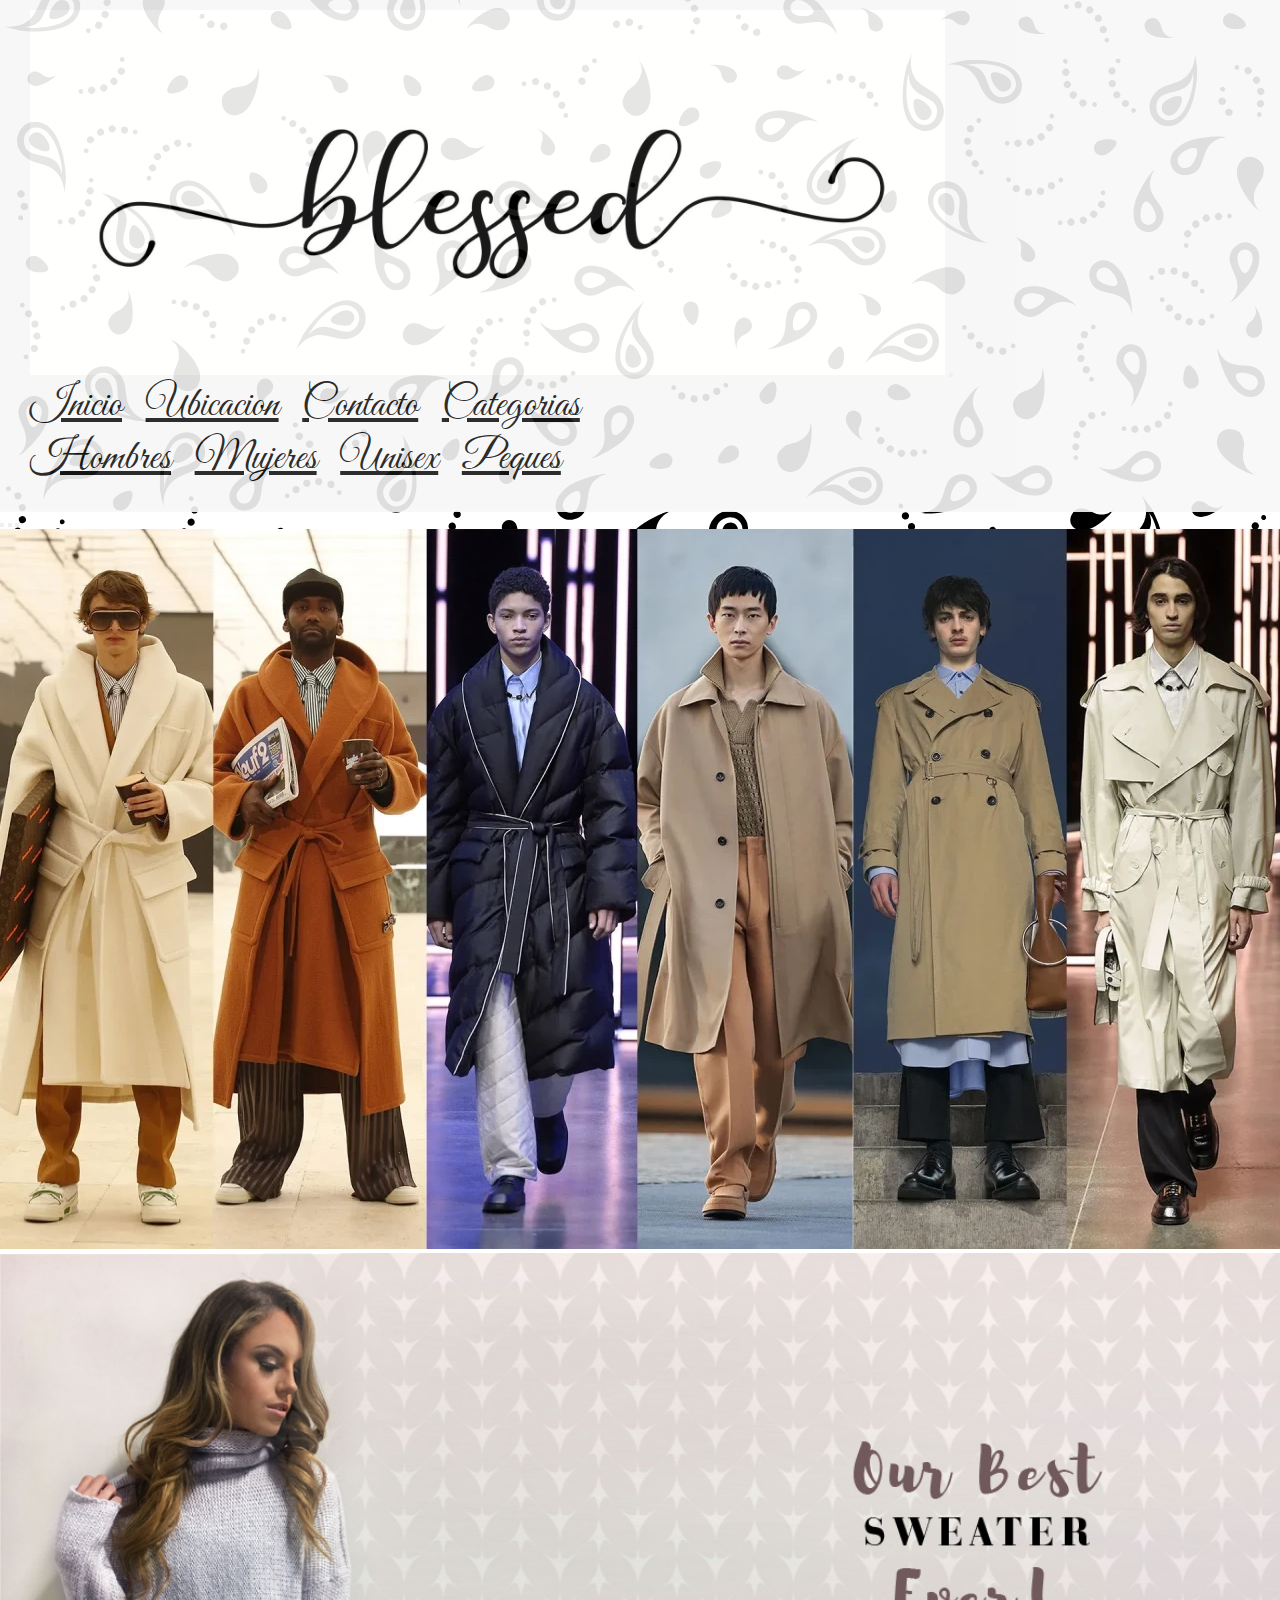
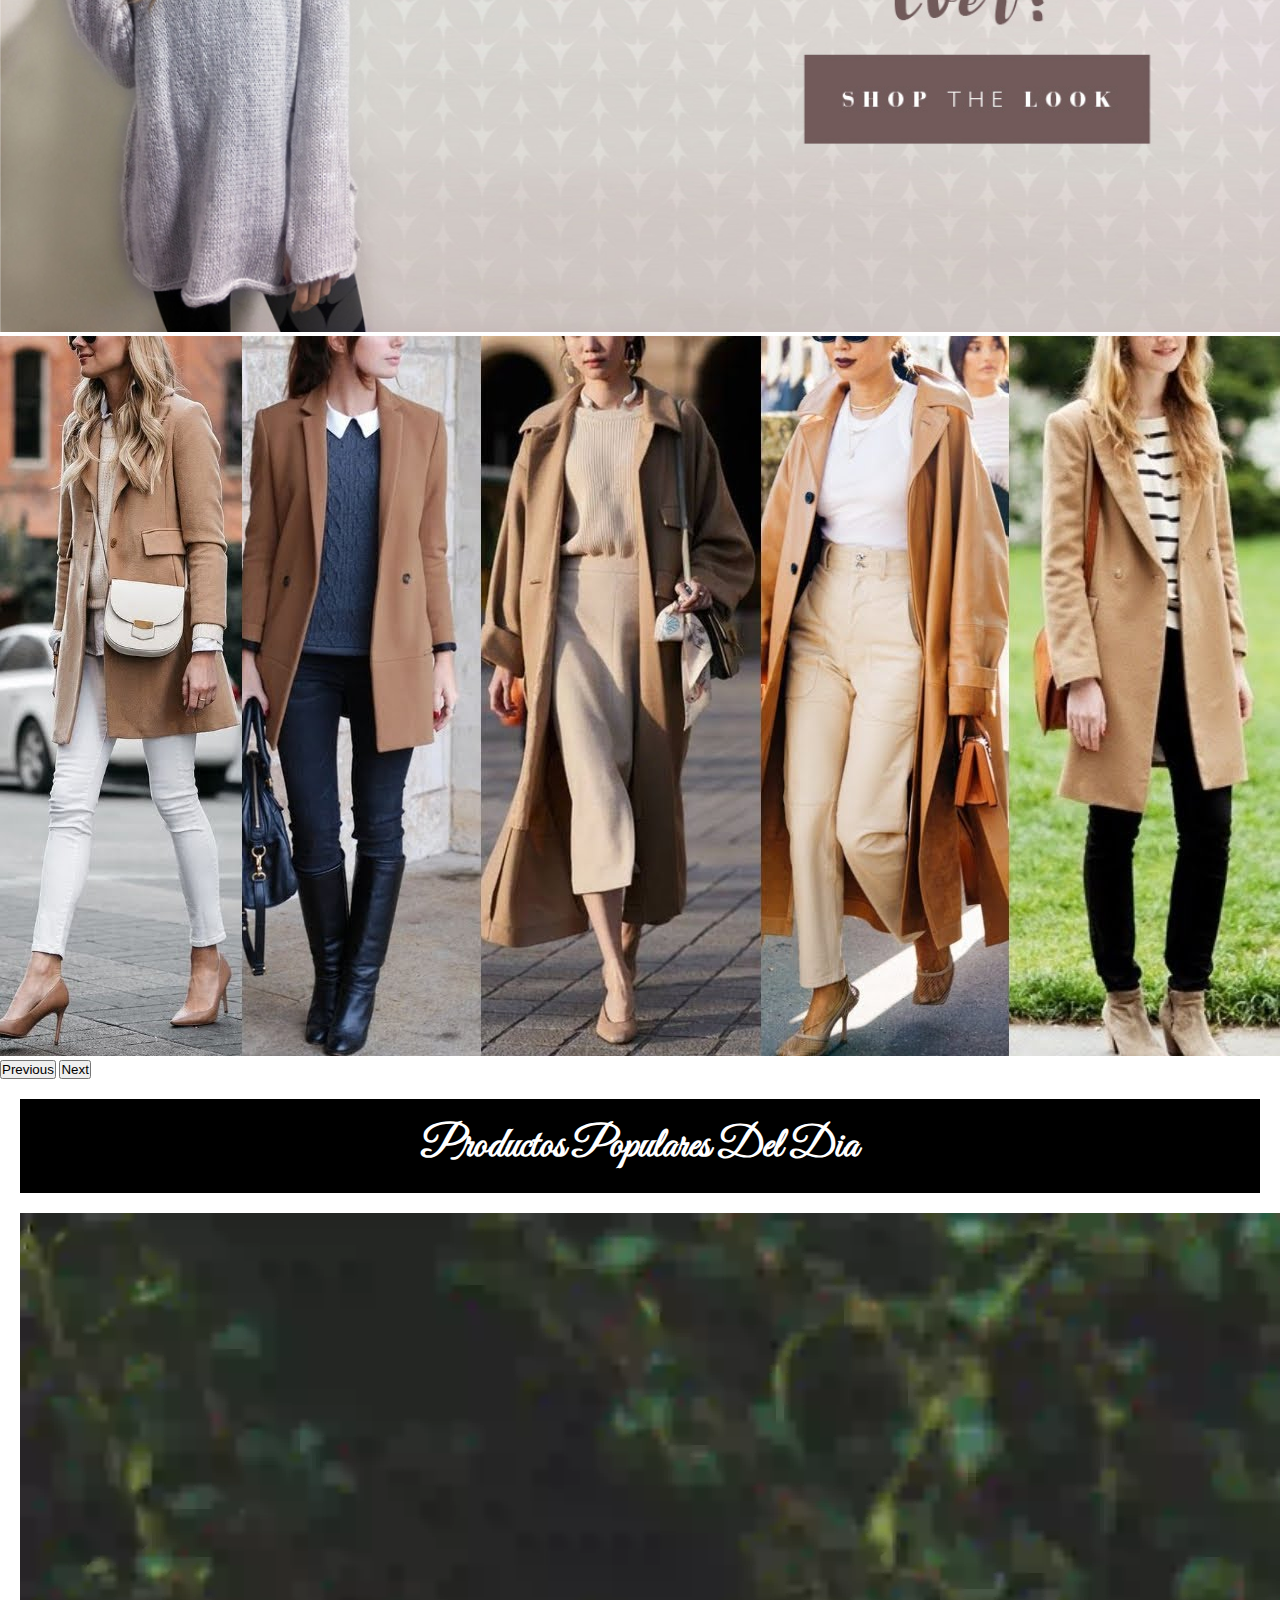
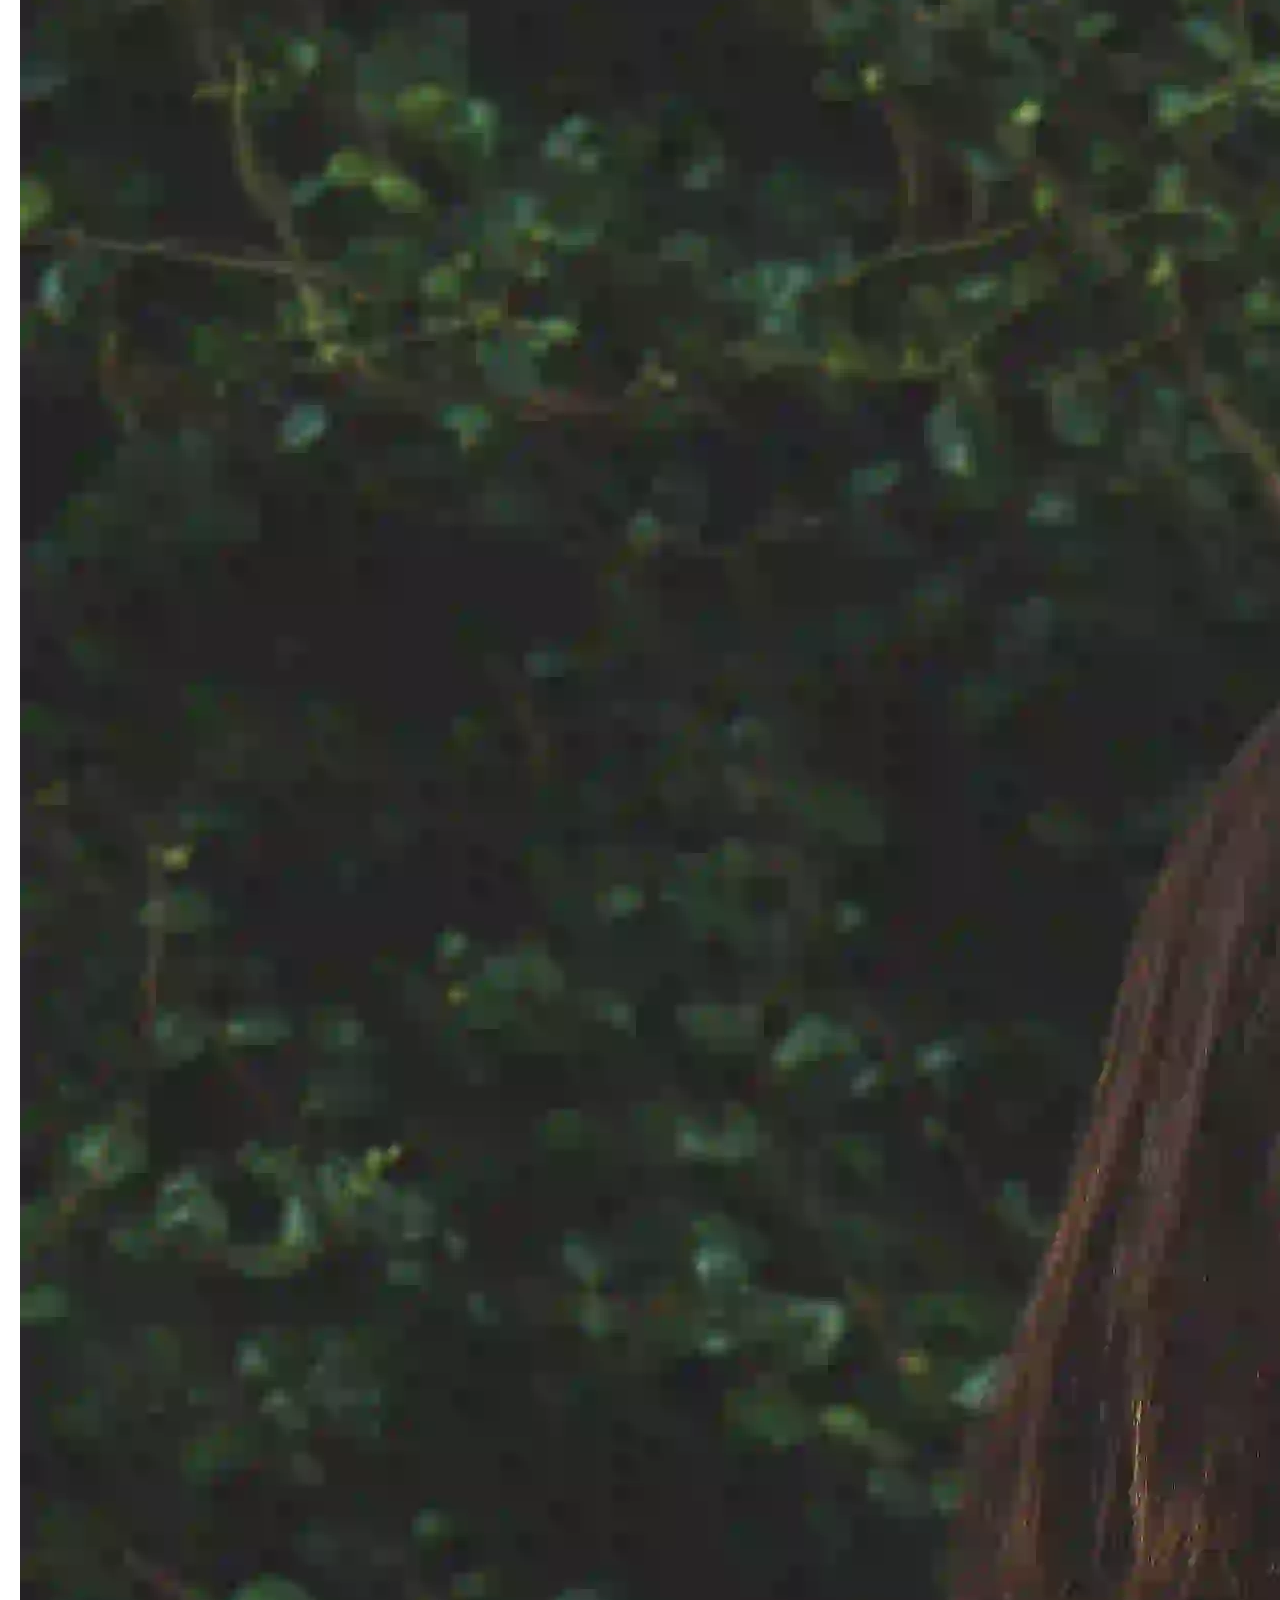
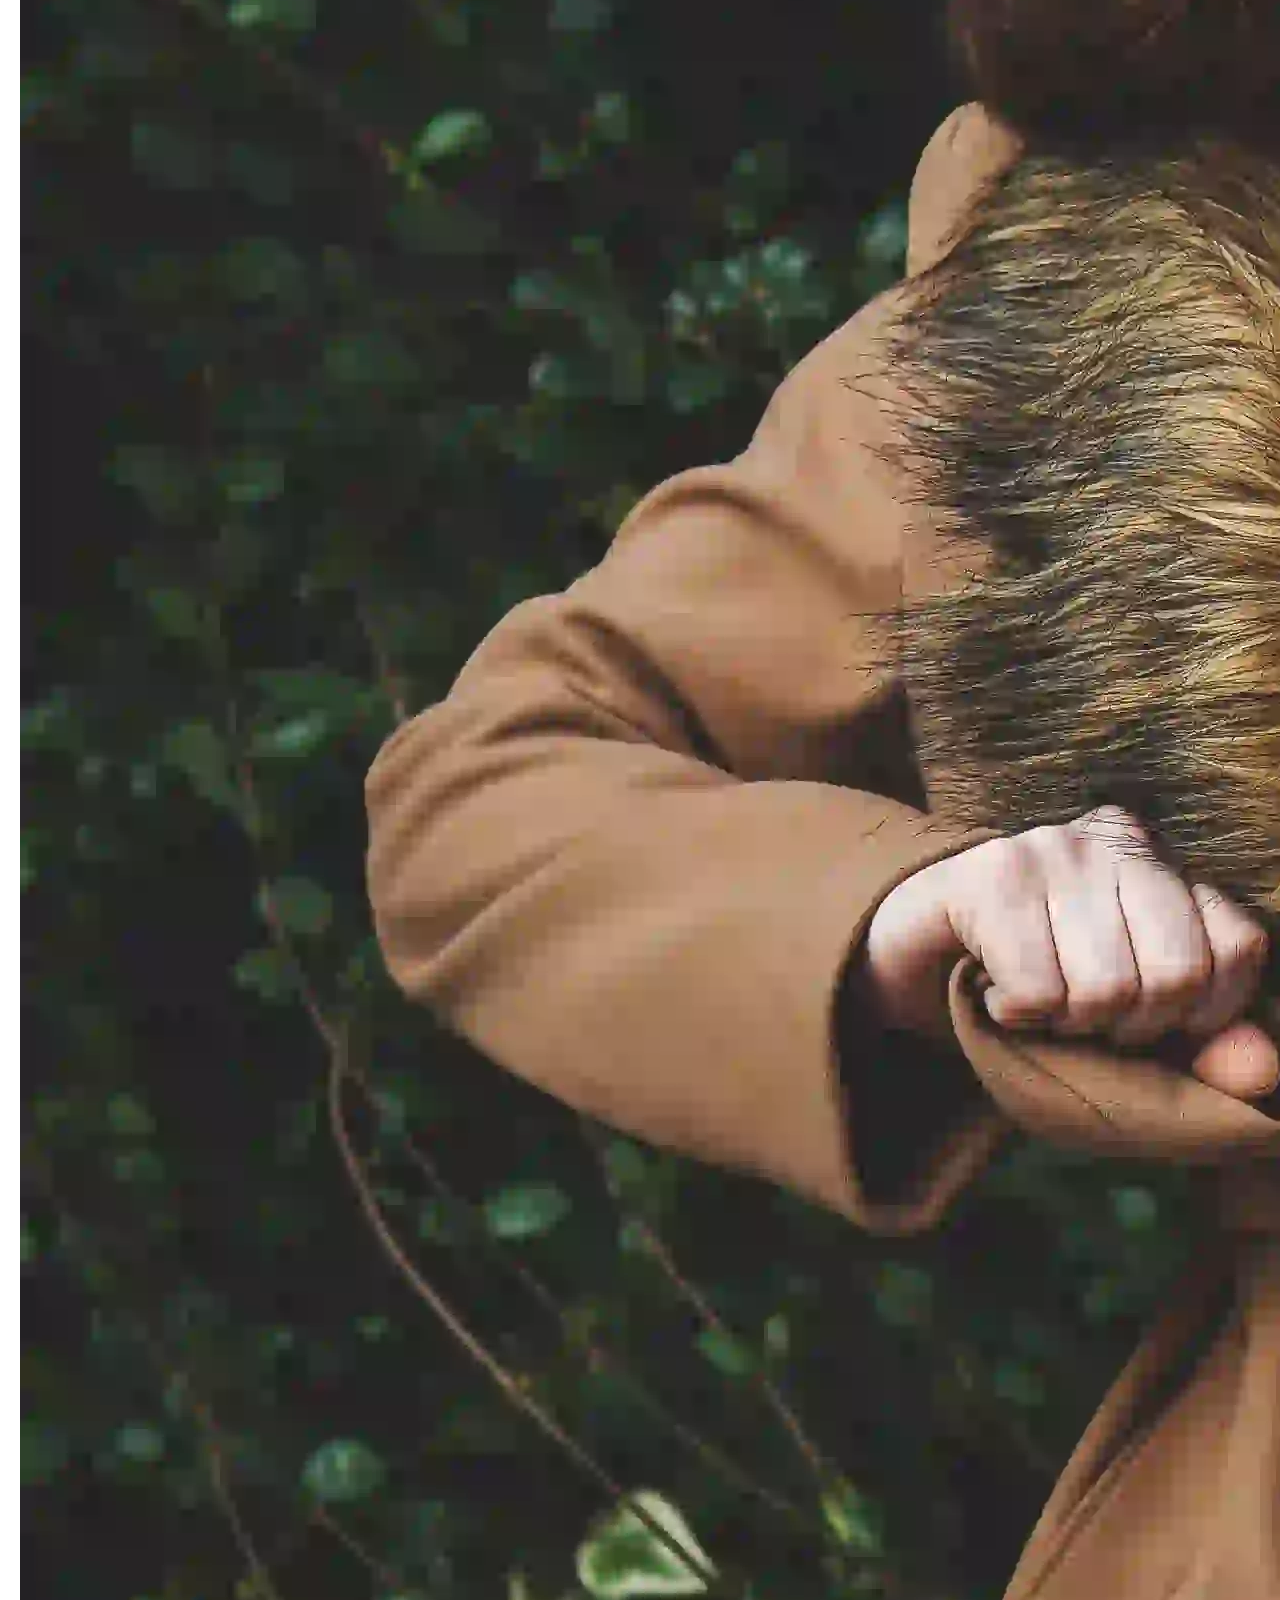
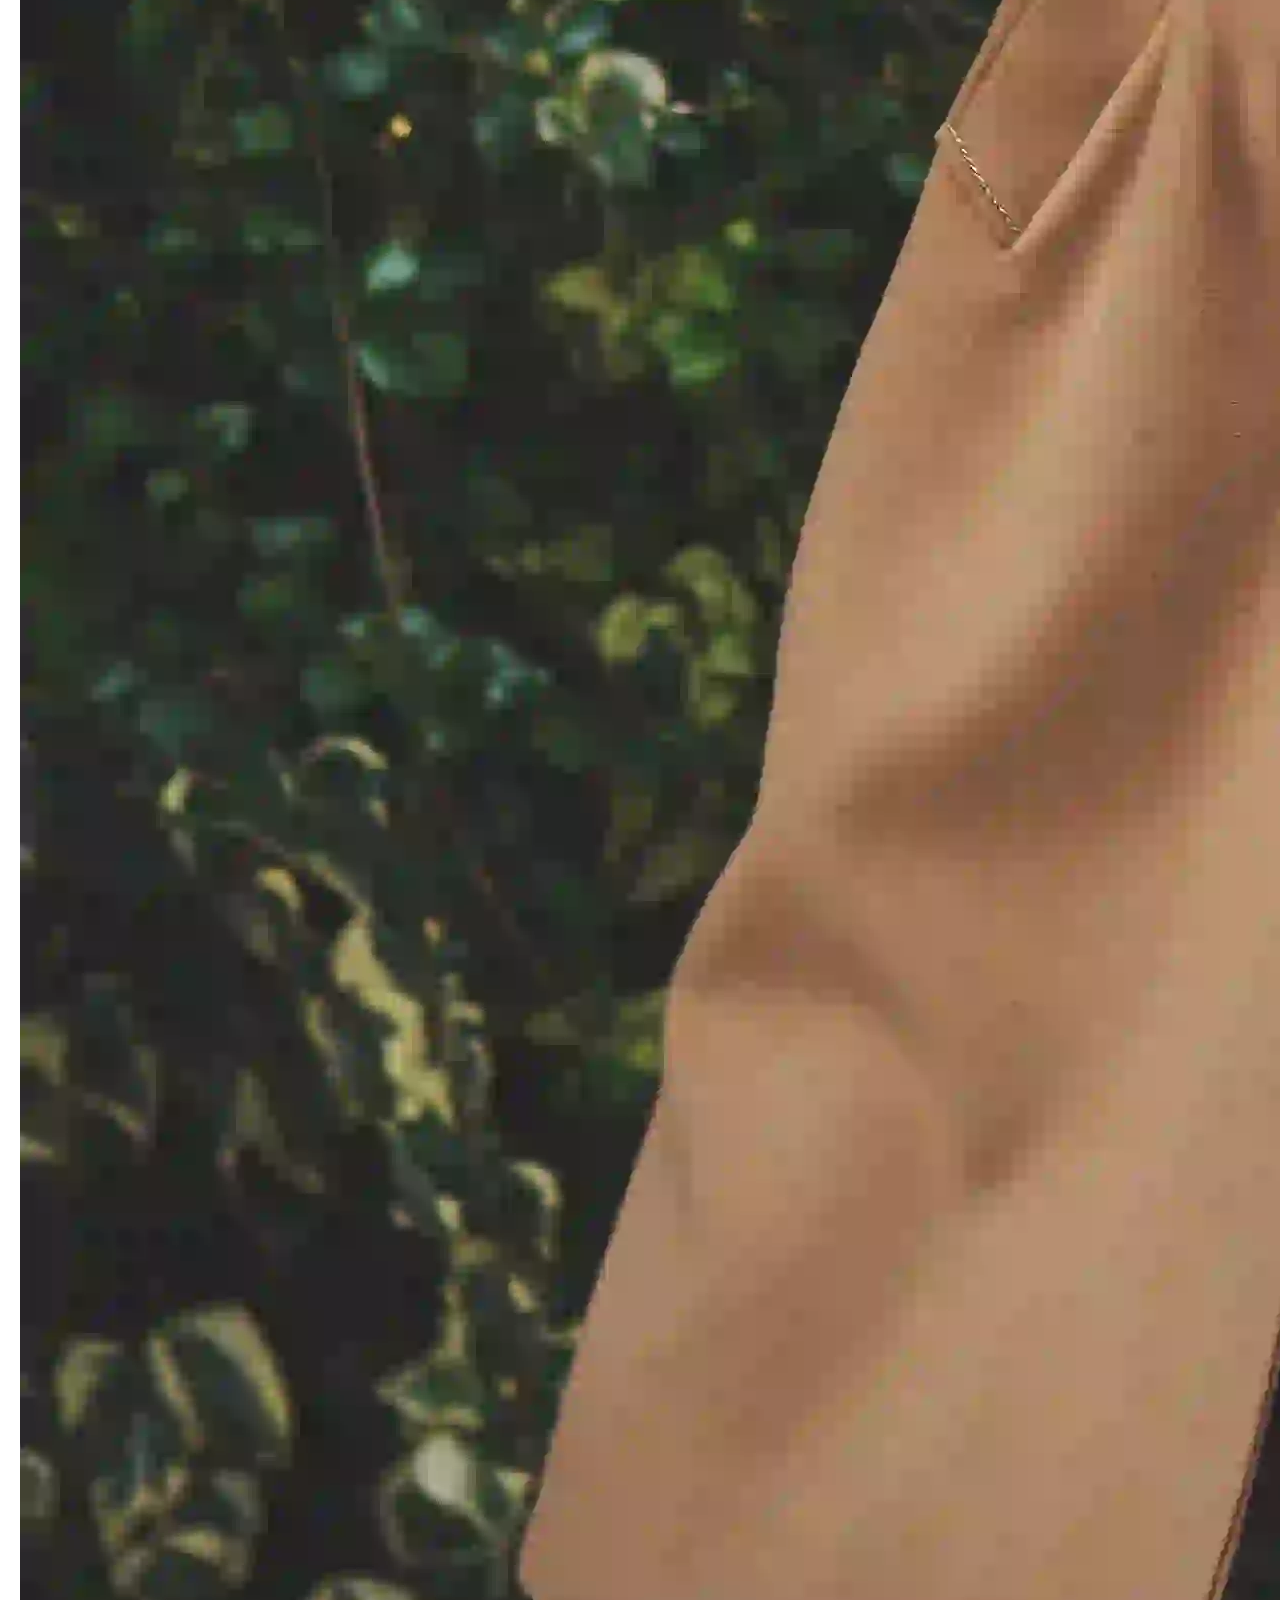
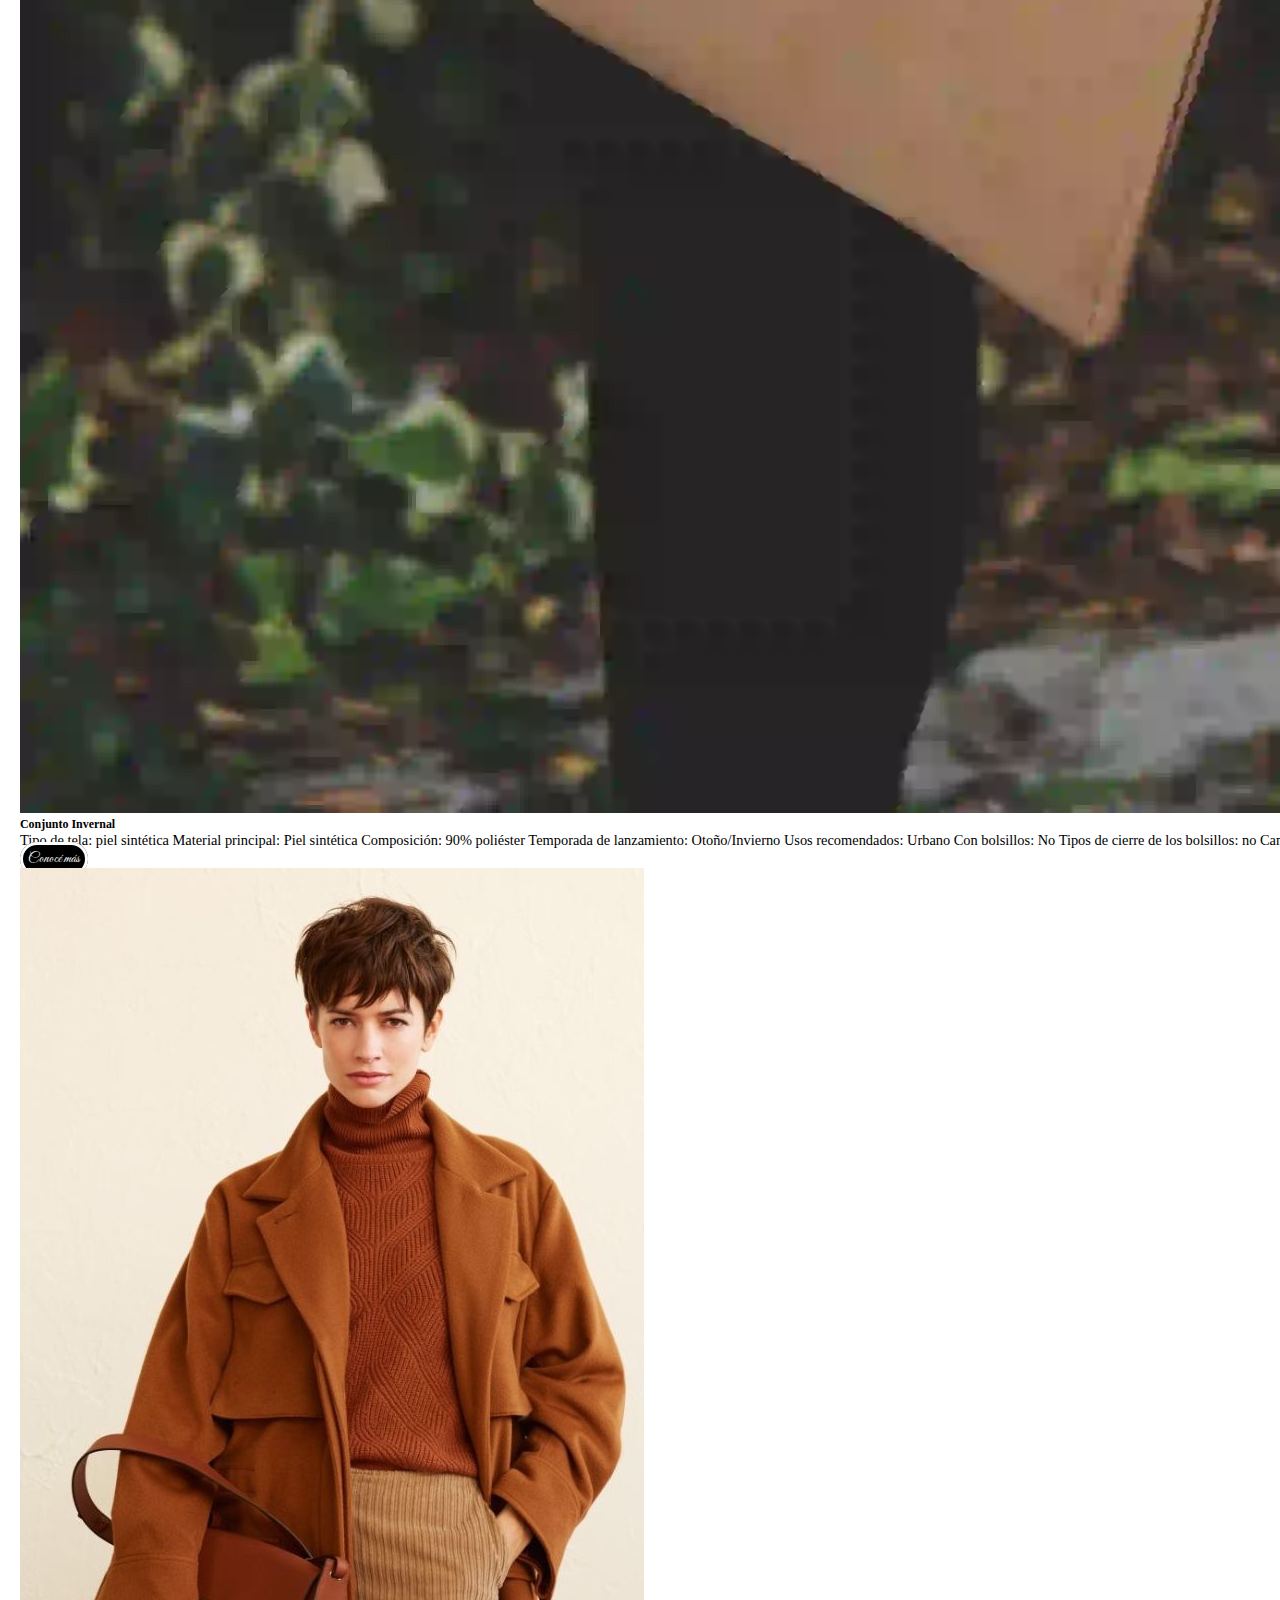
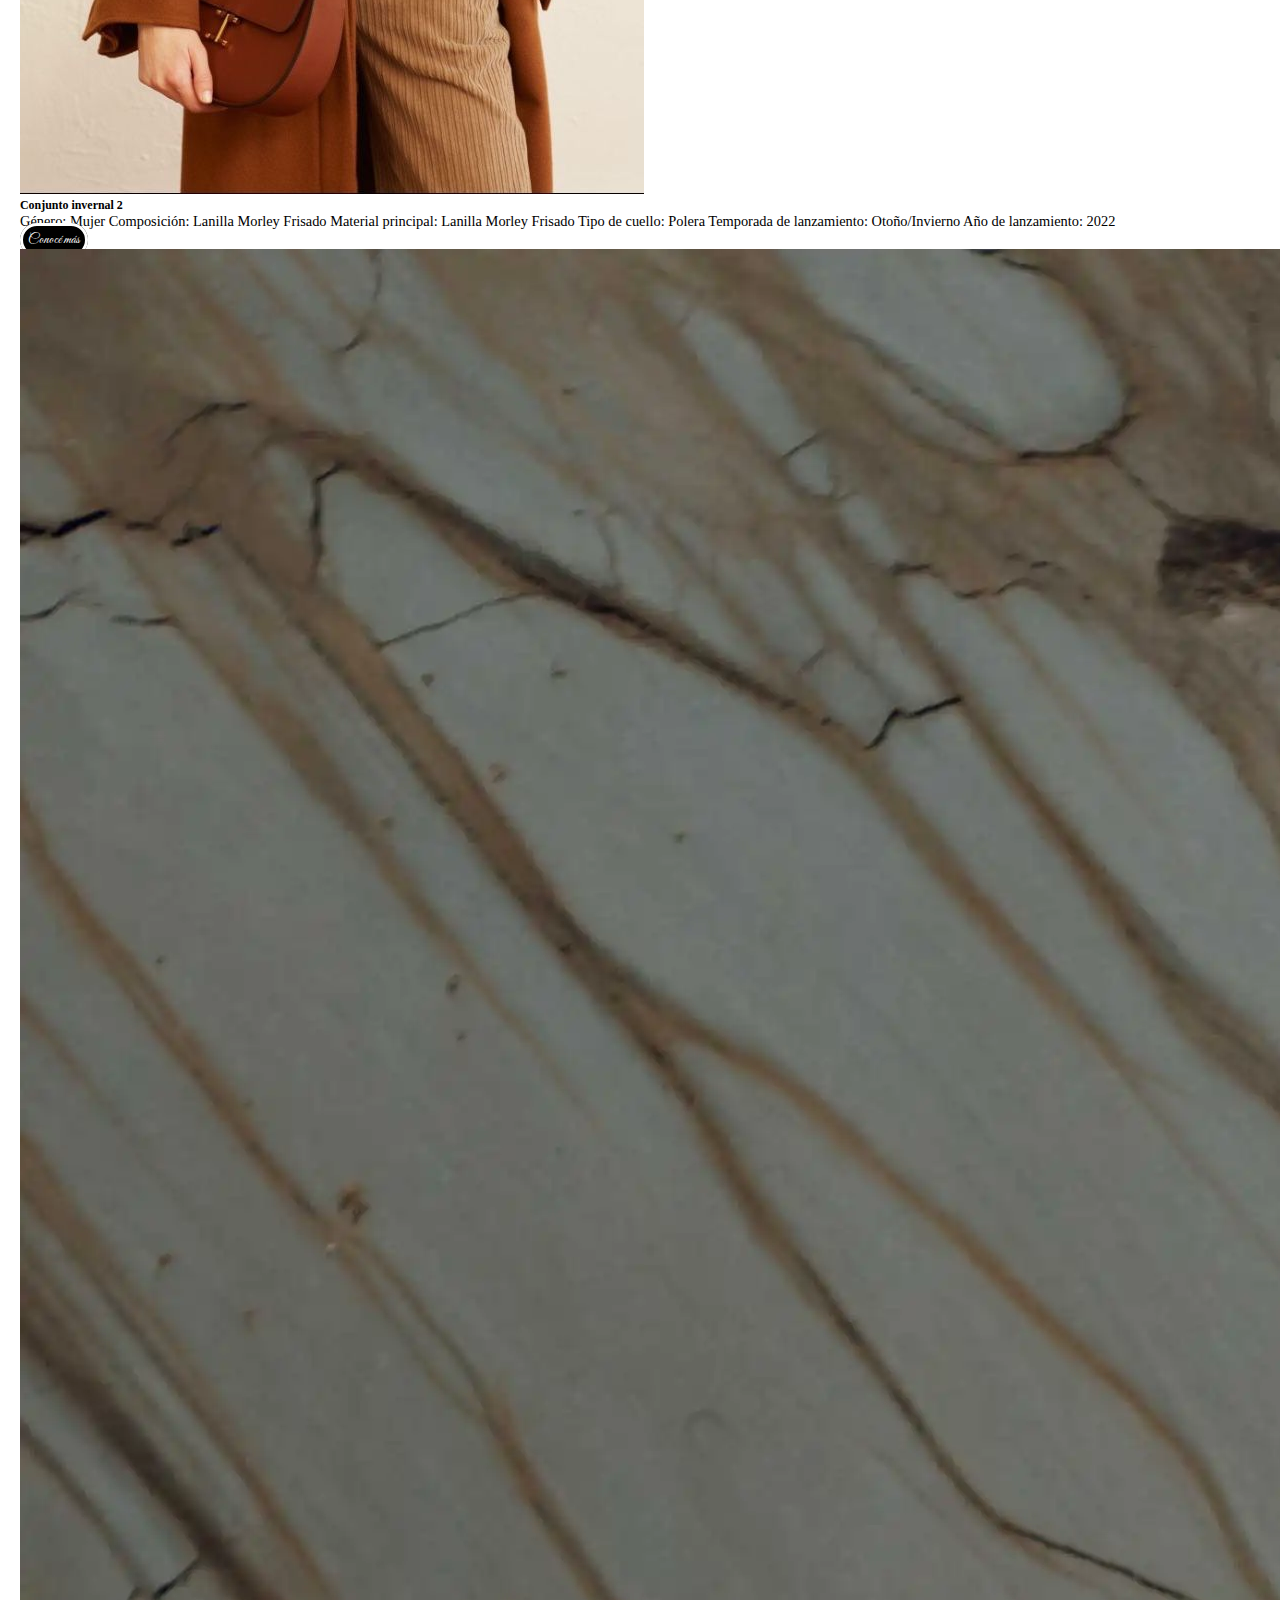
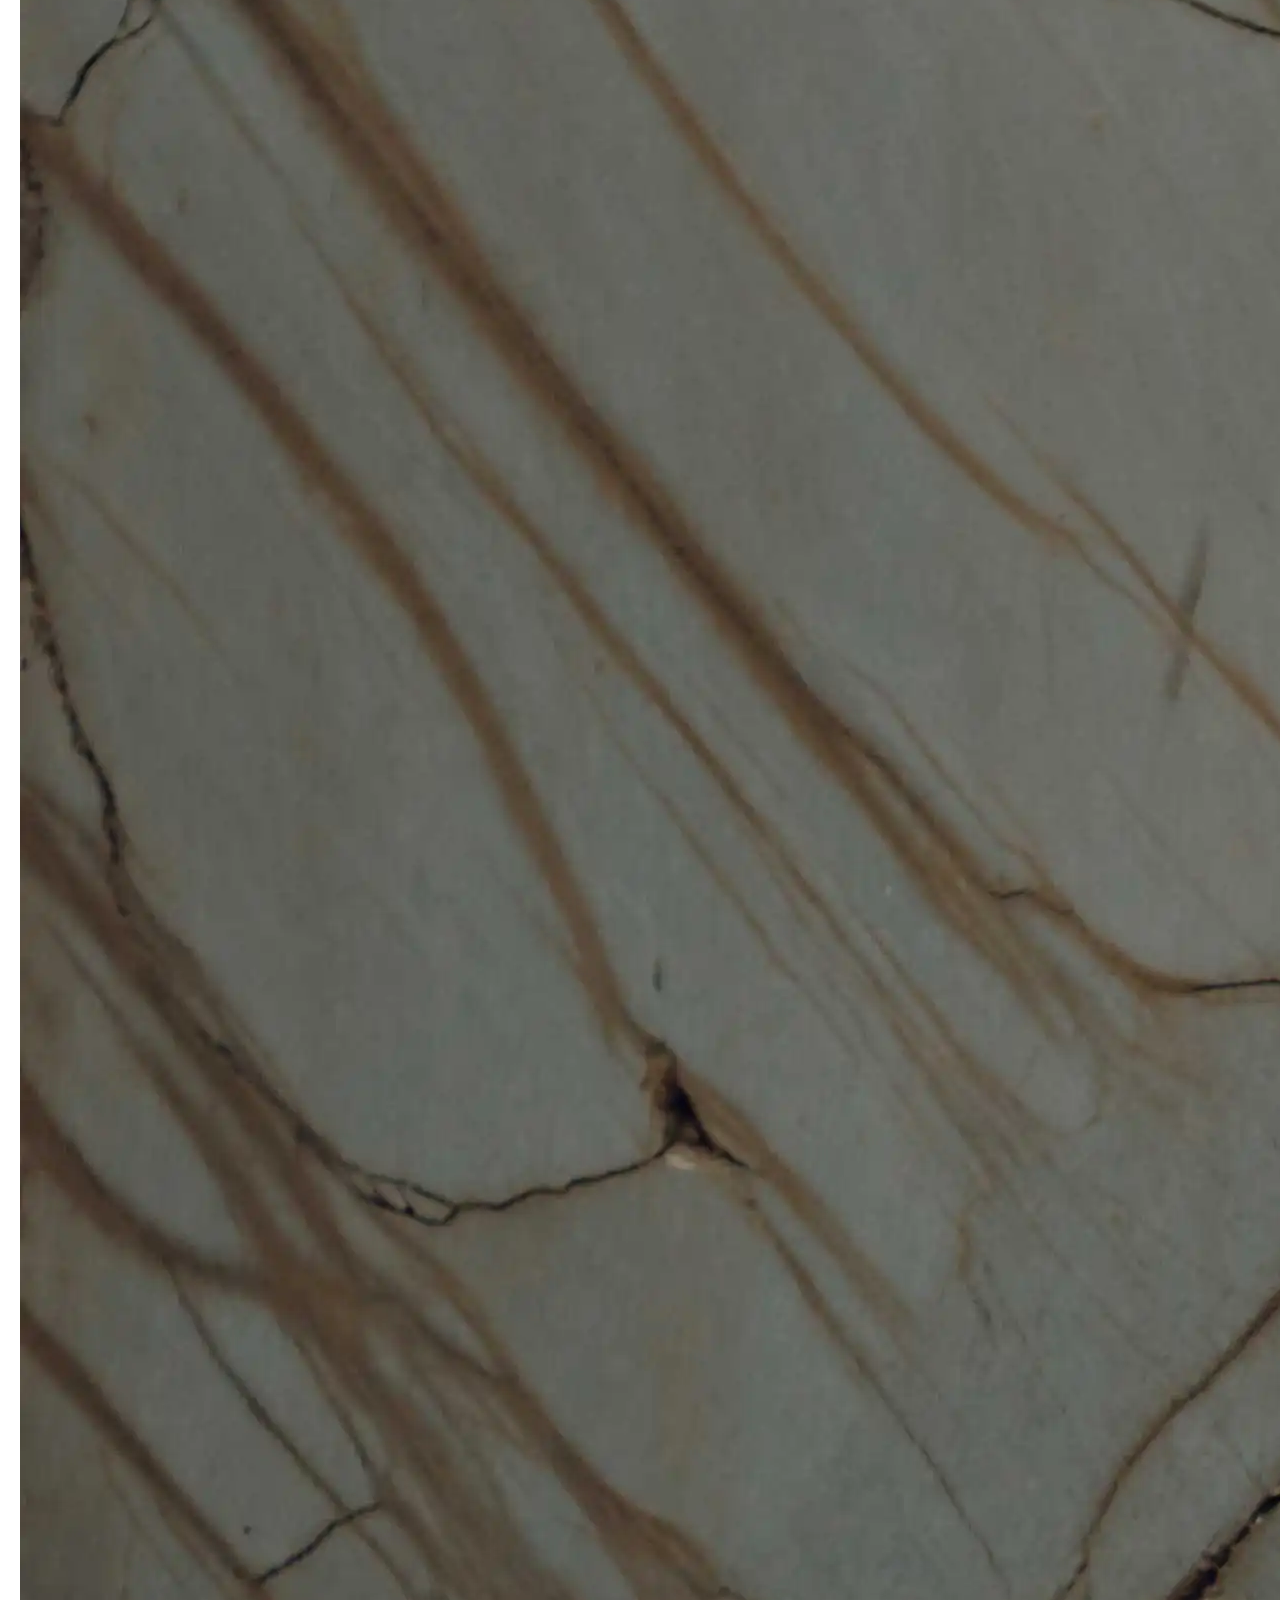
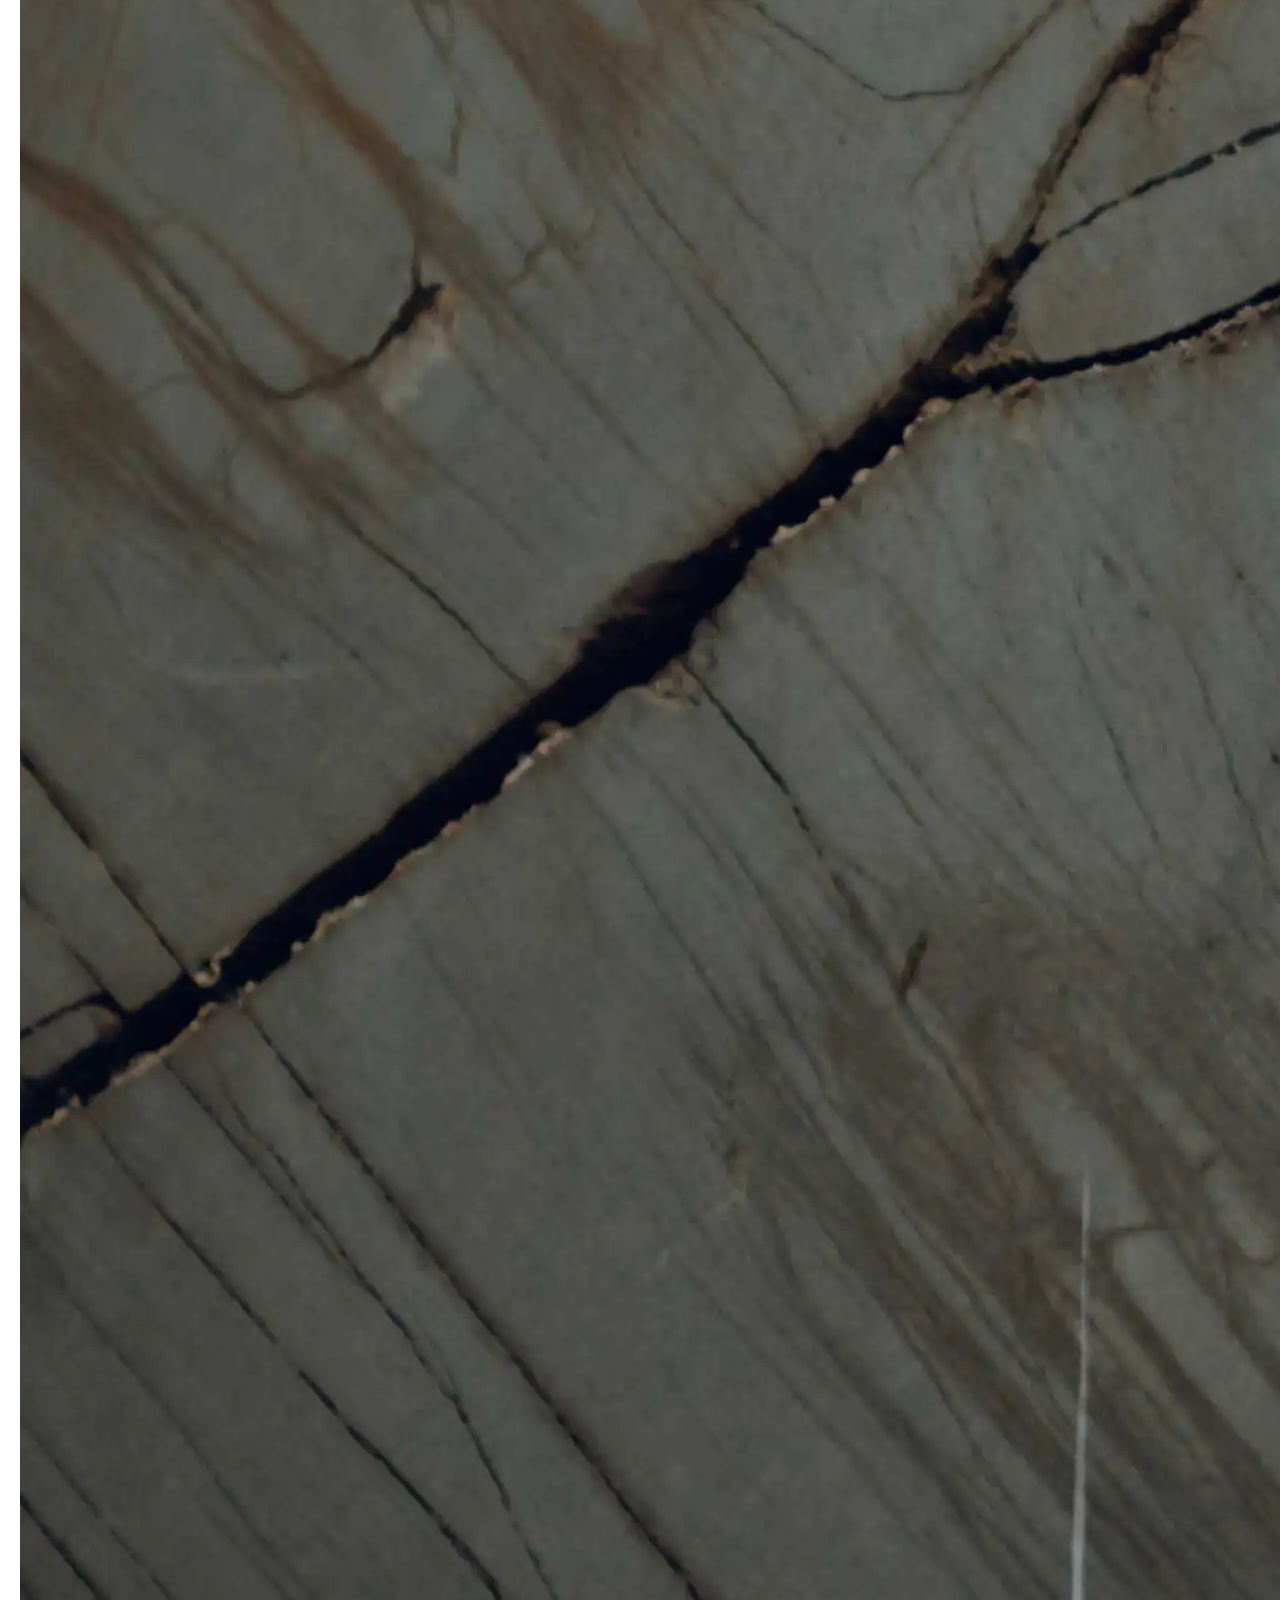
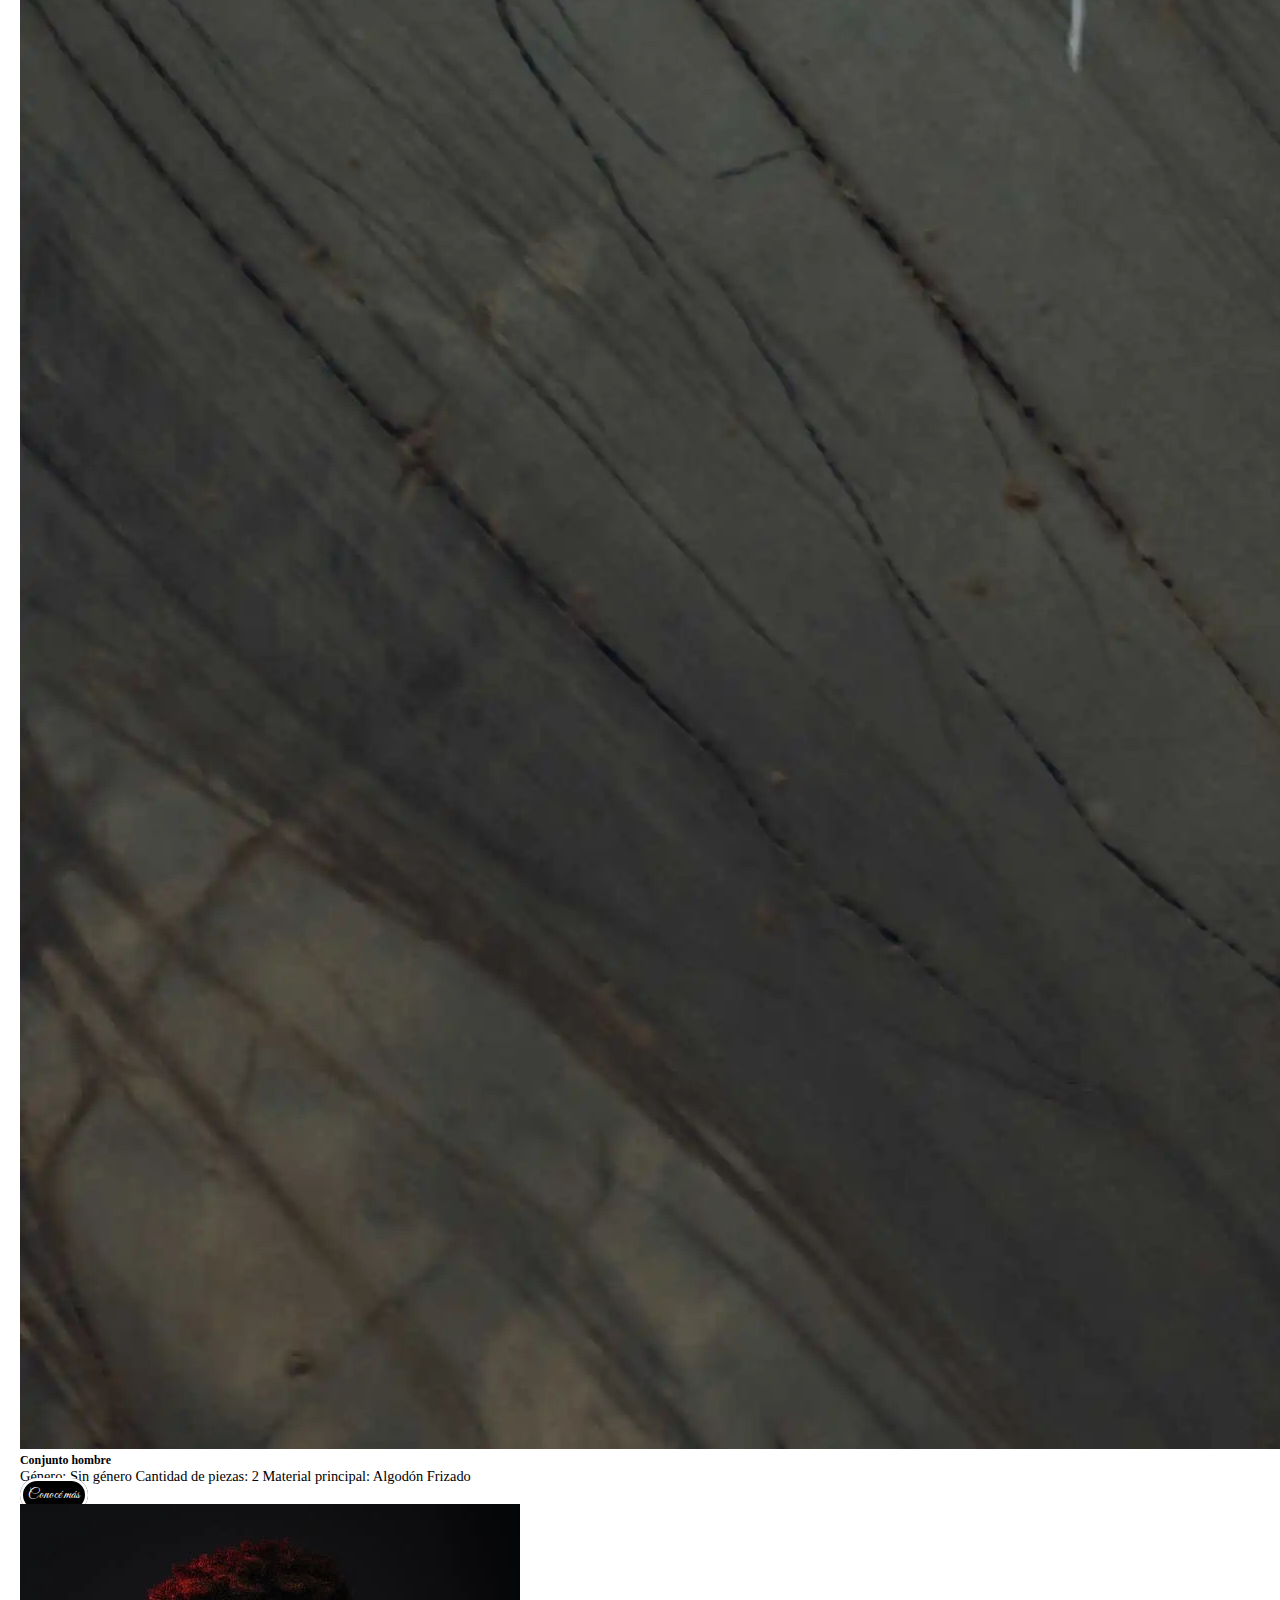
==== index.html @ d9ebd710 "subida" ====
<!DOCTYPE html>
<html lang="en">
  <head>
    <meta charset="utf-8" />
    <meta name="viewport" content="width=device-width, initial-scale=1" />
    <!--meta seo--->
    <meta name="description" content="Compra lo ultimo en moda aqui en beata tanto por mayor como por menor solo para bolsillos alegres.Envios 24/7(solo a los alrededores de CABA)."/>
    <meta name="autor" content="Yamil Leon">
    <meta name="keywords" content="ropa, remeras, zapatillas, moda, invierno,"<meta>
    <title> 🡆Comprar ropa:CARISIMA  ni entres... </title>
    <!--meta seo-->
    <link
      href="https://cdn.jsdelivr.net/npm/bootstrap@5.1.3/dist/css/bootstrap.min.css"
      rel="stylesheet"
      integrity="sha384-1BmE4kWBq78iYhFldvKuhfTAU6auU8tT94WrHftjDbrCEXSU1oBoqyl2QvZ6jIW3"
      crossorigin="anonymous"
    />
    <link href="css/style.css" rel="stylesheet" type="text/css" />
    <link rel="shortcut icon" href="img/favicon.svg" />
  </head>
  <body>
    <header class="encabezado">
      <!--Inicia Nav bootstrap-->
      <div>
        <nav class="navbar navbar-expand-lg navbar-light">
          <div class="container-fluid">
            <a class="navbar-brand" href="index.html"
              ><img src="img/logo.svg" width="75%" alt="Logo Blessed"
            /></a>
            <button
              class="navbar-toggler"
              type="button"
              data-bs-toggle="collapse"
              data-bs-target="#navbarSupportedContent"
              aria-controls="navbarSupportedContent"
              aria-expanded="false"
              aria-label="Toggle navigation"
            >
              <span class="navbar-toggler-icon"></span>
            </button>
            <div class="collapse navbar-collapse" id="navbarSupportedContent">
              <ul class="navbar-nav me-auto mb-2 mb-lg-0">
                <li class="nav-item">
                  <a
                    class="nav-link active"
                    aria-current="page"
                    href="index.html"
                    >Inicio</a
                  >
                </li>
                <li class="nav-item">
                  <a class="nav-link" href="ubicacion.html">Ubicacion</a>
                </li>
                <li class="nav-item">
                  <a class="nav-link" href="contacto.html">Contacto</a>
                </li>
                <li class="nav-item dropdown">
                  <a
                    class="nav-link dropdown-toggle"
                    href="#"
                    id="navbarDropdown"
                    role="button"
                    data-bs-toggle="dropdown"
                    aria-expanded="false"
                  >
                    Categorias
                  </a>
                  <ul class="dropdown-menu" aria-labelledby="navbarDropdown">
                    <li>
                      <a class="dropdown-item" href="hombres.html">Hombres</a>
                    </li>
                    <li>
                      <a class="dropdown-item" href="mujeres.html">Mujeres</a>
                    </li>
                    <li>
                      <a class="dropdown-item" href="unisex.html">Unisex</a>
                    </li>
                    <li>
                      <a class="dropdown-item" href="ninos.html">Peques</a>
                    </li>
                  </ul>
                </li>
              </ul>
            </div>
          </div>
        </nav>
      </div>

      <!--Termina Nav bootstrap-->
    </header>
    <main id="productos">
      <!--inicia Carrousel de Bootsstrap-->
      <div>
        <div
          id="carouselExampleIndicators"
          class="carousel slide"
          data-bs-ride="carousel"
        >
          <div class="carousel-indicators">
            <button
              type="button"
              data-bs-target="#carouselExampleIndicators"
              data-bs-slide-to="0"
              class="active"
              aria-current="true"
              aria-label="Slide 1"
            ></button>
            <button
              type="button"
              data-bs-target="#carouselExampleIndicators"
              data-bs-slide-to="1"
              aria-label="Slide 2"
            ></button>
            <button
              type="button"
              data-bs-target="#carouselExampleIndicators"
              data-bs-slide-to="2"
              aria-label="Slide 3"
            ></button>
          </div>
          <div class="carousel-inner">
            <div class="carousel-item active">
              <img
                src="img/banners/banner5.webp"
                class="d-block w-100"
                alt="banner promocinal"
              />
            </div>
            <div class="carousel-item">
              <img
                src="img/banners/banner.svg"
                class="d-block w-100"
                alt="banner promocinal"
              />
            </div>
            <div class="carousel-item">
              <img
                src="img/banners/banner3.jpg"
                class="d-block w-100"
                alt="banner promocinal"
              />
            </div>
          </div>
          <button
            class="carousel-control-prev"
            type="button"
            data-bs-target="#carouselExampleIndicators"
            data-bs-slide="prev"
          >
            <span class="carousel-control-prev-icon" aria-hidden="true"></span>
            <span class="visually-hidden">Previous</span>
          </button>
          <button
            class="carousel-control-next"
            type="button"
            data-bs-target="#carouselExampleIndicators"
            data-bs-slide="next"
          >
            <span class="carousel-control-next-icon" aria-hidden="true"></span>
            <span class="visually-hidden">Next</span>
          </button>
        </div>
      </div>
      <h1>Productos Populares Del Dia</h1>
      <!--Termina Carrousel de Bootstrap-->
      <section class="galeria">
        <!--Cards Bootstrap-->
        <div class="row row-cols-1 row-cols-md-4 g-4 row-cols-sm-2">
          <div class="col">
            <div class="card">
              <img
                src="img/productos/woman4.webp"
                class="card-img-top"
                alt="..."
              />
              <div class="card-body">
                <h5 class="card-title">Conjunto Invernal</h5>
                <p class="card-text">
                  Tipo de tela: piel sintética
                  Material principal: Piel sintética
                  Composición: 90% poliéster
                  Temporada de lanzamiento: Otoño/Invierno
                  Usos recomendados: Urbano
                  Con bolsillos: No
                  Tipos de cierre de los bolsillos: no
                  Cantidad de bolsillos externos: 0
                  Cantidad de bolsillos internos: 0
                  Es deportiva: No
                  Con capucha: No
                  Es impermeable: No
                  Es térmica: Sí
                  Es ultra liviana: Sí
                </p>
                <a href="error404.html" class="boton2 text decoration-none">Conocé más</a>
              </div>
            </div>
          </div>
          <div class="col">
            <div class="card">
              <img
                src="img/productos/woman1.jpg"
                class="card-img-top"
                alt="Imagen de una mujer posando con los productos puestos"
              />
              <div class="card-body">
                <h5 class="card-title">Conjunto invernal 2</h5>
                <p class="card-text">
                  Género: Mujer
                  Composición: Lanilla Morley Frisado
                  Material principal: Lanilla Morley Frisado
                  Tipo de cuello: Polera
                  Temporada de lanzamiento: Otoño/Invierno
                  Año de lanzamiento: 2022
                </p>
                <a href="#" class="boton2 text decoration-none">Conocé más</a>
              </div>
            </div>
          </div>
          <div class="col">
            <div class="card">
              <img
                src="img/productos/men3.webp"
                class="card-img-top"
                alt="Imagen de hombre posando con los productos puestos"
              />
              <div class="card-body">
                <h5 class="card-title">Conjunto hombre</h5>
                <p class="card-text">
                  Género: Sin género
                  Cantidad de piezas: 2
                  Material principal: Algodón Frizado
                </p>
                <a href="#" class="boton2 text decoration-none">Conocé más</a>
              </div>
            </div>
          </div>
          <div class="col">
            <div class="card">
              <img
                src="img/productos/men.webp"
                class="card-img-top"
                alt="imagen de hombre posando con los productos puestos"
              />
              <div class="card-body">
                <h5 class="card-title">Conjunto Traje</h5>
                <p class="card-text">
                                    Género: Hombre
                  Composición: Polyester con Viscosa
                  Material principal: Súper 100
                  Corte del traje: Clasico o Entallado
                  Incluye chaleco: No
                </p>
                <a href="#" class="boton2 text decoration-none">Conocé más</a>
              </div>
            </div>
          </div>
          <div class="col">
            <div class="card">
              <img
                src="img/productos/woman7.webp"
                class="card-img-top"
                alt="imagen de mujer posando con los productos"
              />
              <div class="card-body">
                <h5 class="card-title">Conjunto Mujer3</h5>
                <p class="card-text">
                  Tipo de manga: Larga
                  Ocasiones: Urbano
                  Cuello: Cuello americano
                  Género: Mujer
                  Temporada de lanzamiento: Otoño/Invierno
                  Año de lanzamiento: 2021
                </p>
                <a href="#" class="boton2 text decoration-none">Conocé más</a>
              </div>
            </div>
          </div>
          <div class="col">
            <div class="card">
              <img
                src="img/productos/woman5.webp"
                width="100%"
                class="card-img-top"
                alt="imagen de mujer posando con los productos puestos"
              />
              <div class="card-body">
                <h5 class="card-title">Conjunto mujer4</h5>
                <p class="card-text">
                  Material de la blusa: Acetatolycra
                  Tipo de manga: Manga larga
                  Temporada de lanzamiento: Otoño/Invierno
                  Género: Mujer
                  Babucha:
                  Material principal: Fibrana
                  Tipo de pantalón: Casuales
                  Tiro del pantalón: Tiro alto
                  Corte del pantalón: Babucha
                  Temporada de lanzamiento: Otoño/Invierno
                  Año de lanzamiento: 2022
                  Cantidad de bolsillos: 2
                  Con puños ajustables: No
                  Con bolsillos: Sí
                </p>
                <a href="#" class="boton2 text decoration-none">Conocé más</a>
              </div>
            </div>
          </div>
          <div class="col">
            <div class="card">
              <img
                src="img/productos/woman6.webp"
                class="card-img-top"
                alt="imagen de mujer posando con los productos puestos"
              />
              <div class="card-body">
                <h5 class="card-title">Conjunto mujer 5</h5>
                <p class="card-text">
                  Material de la blusa: lanilla
                  Tipo de manga: Larga
                  Temporada de lanzamiento: Otoño/Invierno
                  Género: Mujer
                  Falda:
                  Tipo de pollera: Tubo
                  Tipo de largo: Midi
                  Tipo de tiro: Alto
                  Es pollera pantalón: No
                  Material: Gabardina super elastizada
                  Temporada de lanzamiento: Otoño/Invierno
                  Año de lanzamiento: 2017
                </p>
                <a href="#" class="boton2 text decoration-none">Conocé más</a>
              </div>
            </div>
          </div>
          <div class="col">
            <div class="card">
              <img
                src="img/productos/woman.webp"
                class="card-img-top"
                alt="imagen de mujer posando con los productos puestos"
              />
              <div class="card-body">
                <h5 class="card-title">Conjunto Mujer 6</h5>
                <p class="card-text">
                  Top:blanco
                  Material principal: Lycra
                  Composición: LICRA ELASTANOs
                  Pantalon:
                  Material principal: ALGODON - 27% VISCOSA - 73%
                  Tipo de pantalón: Jogger
                  Tiro del pantalón: Tiro medio
                  Temporada de lanzamiento: Otoño/Invierno
                  Año de lanzamiento: 2022
                  Con puños ajustables: No
                </p>
                <a href="#" class="boton2 text decoration-none">Conocé más</a>
              </div>
            </div>
          </div>
        </div>

        <!--fin cards bootsrap-->
      </section>
    </main>
    <footer class="pie">
      <h2 class="pie__titulo--md">Seguinos en nuestras redes</h2>
      <div class="icon">
        <a href="https://es-la.facebook.com/" target="_blank">
          <img
            src="img/Facebook.png"
            alt="seguinos en facebook"
            width="11%"
          />
        </a>
        <a href="https://twitter.com/" target="_blank">
          <img src="img/twitter.jpg" alt="seguinos en twitter" width="10%" />
        </a>
        <a href="https://twitter.com/" target="_blank">
          <img
            src="img/instagram.png"
            alt="seguinos en Instagram"
            width="10%"
          />
        </a>
      </div>
      <div class="boton">
        <a href="#" class="boton1">Reportar Problemas></a>
      </div>
      <script
        src="https://cdn.jsdelivr.net/npm/bootstrap@5.1.3/dist/js/bootstrap.bundle.min.js"
        integrity="sha384-ka7Sk0Gln4gmtz2MlQnikT1wXgYsOg+OMhuP+IlRH9sENBO0LRn5q+8nbTov4+1p"
        crossorigin="anonymous"
      ></script>
    </footer>
  </body>
</html>
---- css/style.css ----
@import url("https://fonts.googleapis.com/css2?family=Great+Vibes&family=Koulen&family=Marck+Script&display=swap");
@import url("https://fonts.googleapis.com/css2?family=Rubik+Glitch&display=swap");
@import url("https://fonts.googleapis.com/css2?family=Great+Vibes&family=Koulen&family=Marck+Script&display=swap");
.encabezado div nav {
  background-color: #f7f7f7;
  padding: 10px 30px;
  position: sticky;
  z-index: 2;
  top: 0;
  opacity: 0.9;
}
.encabezado div nav ul li {
  display: inline;
  list-style: none;
  margin-right: 20px;
}
.encabezado div nav ul li a {
  font-family: "Great Vibes", cursive;
  font-size: 2.9rem;
  color: rgba(8, 8, 8, 0.938);
}
.encabezado div nav ul li a:hover {
  color: black;
  font-weight: 600;
}

.pie {
  background-color: #f7f7f7;
  padding: 30px;
  font-family: "Great Vibes", cursive;
}
.pie .pie__titulo--md {
  text-align: center;
}
.pie .pie__titulo--md h2 {
  font-size: 3rem;
  text-decoration: none;
}

.boton, .boton2 {
  cursor: pointer;
  border: 3px solid;
  border-radius: 25px;
  background-color: black;
  text-align: center;
  text-decoration: none;
}
.boton a, .boton2 a {
  color: whitesmoke;
  text-decoration: none;
  font-size: 1rem;
}

#productos .galeria {
  margin: 20px;
}

.boton2 {
  padding: 5px 5px;
  margin: auto;
  color: white;
  text-align: center;
  font-family: "Great Vibes", cursive;
}

.pie {
  background-color: #f7f7f7;
  padding: 30px;
  font-family: "Great Vibes", cursive;
}
.pie .pie__titulo--md {
  text-align: center;
}
.pie .pie__titulo--md h2 {
  font-size: 3rem;
  text-decoration: none;
}

.boton, .boton2 {
  cursor: pointer;
  border: 3px solid;
  border-radius: 25px;
  background-color: black;
  text-align: center;
  text-decoration: none;
}
.boton a, .boton2 a {
  color: whitesmoke;
  text-decoration: none;
  font-size: 1rem;
}

* {
  margin: 0;
  padding: 0;
}

html {
  font-size: 90%;
}

body {
  background-image: url("../img/Fondo/Fondo.svg");
  background-position: center;
  background-repeat: repeat;
  background-attachment: fixed;
}

h1 {
  font-family: "Great Vibes", cursive;
  font-size: 3rem;
  text-align: center;
  padding: 20px 20px;
  color: rgb(255, 255, 255);
  margin: 20px 20px;
  flex-direction: initial;
  background-color: black;
}

.boton, .boton2 {
  cursor: pointer;
  border: 3px solid;
  border-radius: 25px;
  background-color: black;
  text-align: center;
  text-decoration: none;
}
.boton a, .boton2 a {
  color: whitesmoke;
  text-decoration: none;
  font-size: 1rem;
}

.boton2 {
  padding: 5px 5px;
  margin: auto;
  color: white;
  text-align: center;
  font-family: "Great Vibes", cursive;
}

.formDeb5 {
  background-color: lightgrey;
  border-radius: 25px;
  padding: 32px 28px;
  margin: 124px 10px;
  font-family: monospace;
  color: cornsilk;
}
.formDeb5 legend {
  color: black;
  position: relative;
  font-family: monospace;
  color: gray;
}

.localFig img {
  object-fit: cover;
}

h2 {
  font-size: 3rem;
  text-align: center;
  padding: 20px 20px;
  color: rgb(255, 255, 255);
  margin: 20px 20px;
  flex-direction: initial;
  background-color: black;
  font-family: "Great Vibes", cursive;
  z-index: 1;
  opacity: 0, 5;
}

iframe {
  width: 100%;
}

.figurasCategoria {
  display: flex;
  cursor: pointer;
  border: 3px solid;
  border-radius: 25px;
  text-align: center;
  text-decoration: none;
  padding: 30px;
  margin: 50px;
}

figcaption {
  color: black;
  text-transform: uppercase;
  font-family: fantasy;
}

.contenedor {
  display: grid;
  grid-template-columns: 2fr;
  grid-template-rows: auto;
  grid-template-areas: "nav" "header" "productos" "footer";
}

#nav {
  grid-area: nav;
}

#header {
  grid-area: header;
}

#productos {
  grid-area: productos;
}

#footer {
  grid-area: footer;
}

@media (min-width: 768px) {
  .contenedor {
    grid-template-columns: 30vw 70vw;
    grid-template-rows: repeat(4, auto);
    grid-template-areas: "nav nav" "header header" "productos productos" "footer footer";
  }
  #productos .galeria {
    display: flex;
    flex-direction: column;
    align-items: center;
    justify-content: flex-start;
  }
  #productos .galeria figure {
    width: 90%;
    flex-direction: row;
  }
}
@media (min-width: 1024px) {
  .contenedor {
    grid-template-columns: 20vw 70vw 10vw;
    grid-template-rows: repeat(4, auto);
    grid-template-areas: "nav nav" "header header" "productos productos" "footer footer ";
  }
  #productos .galeria figure {
    width: 100%;
  }
}
@media (min-width: 1200px) {
  #productos .galeria {
    flex-direction: row;
    justify-content: space-around;
  }
  #productos .galeria figure {
    width: 100%;
  }
}

/*# sourceMappingURL=style.css.map */
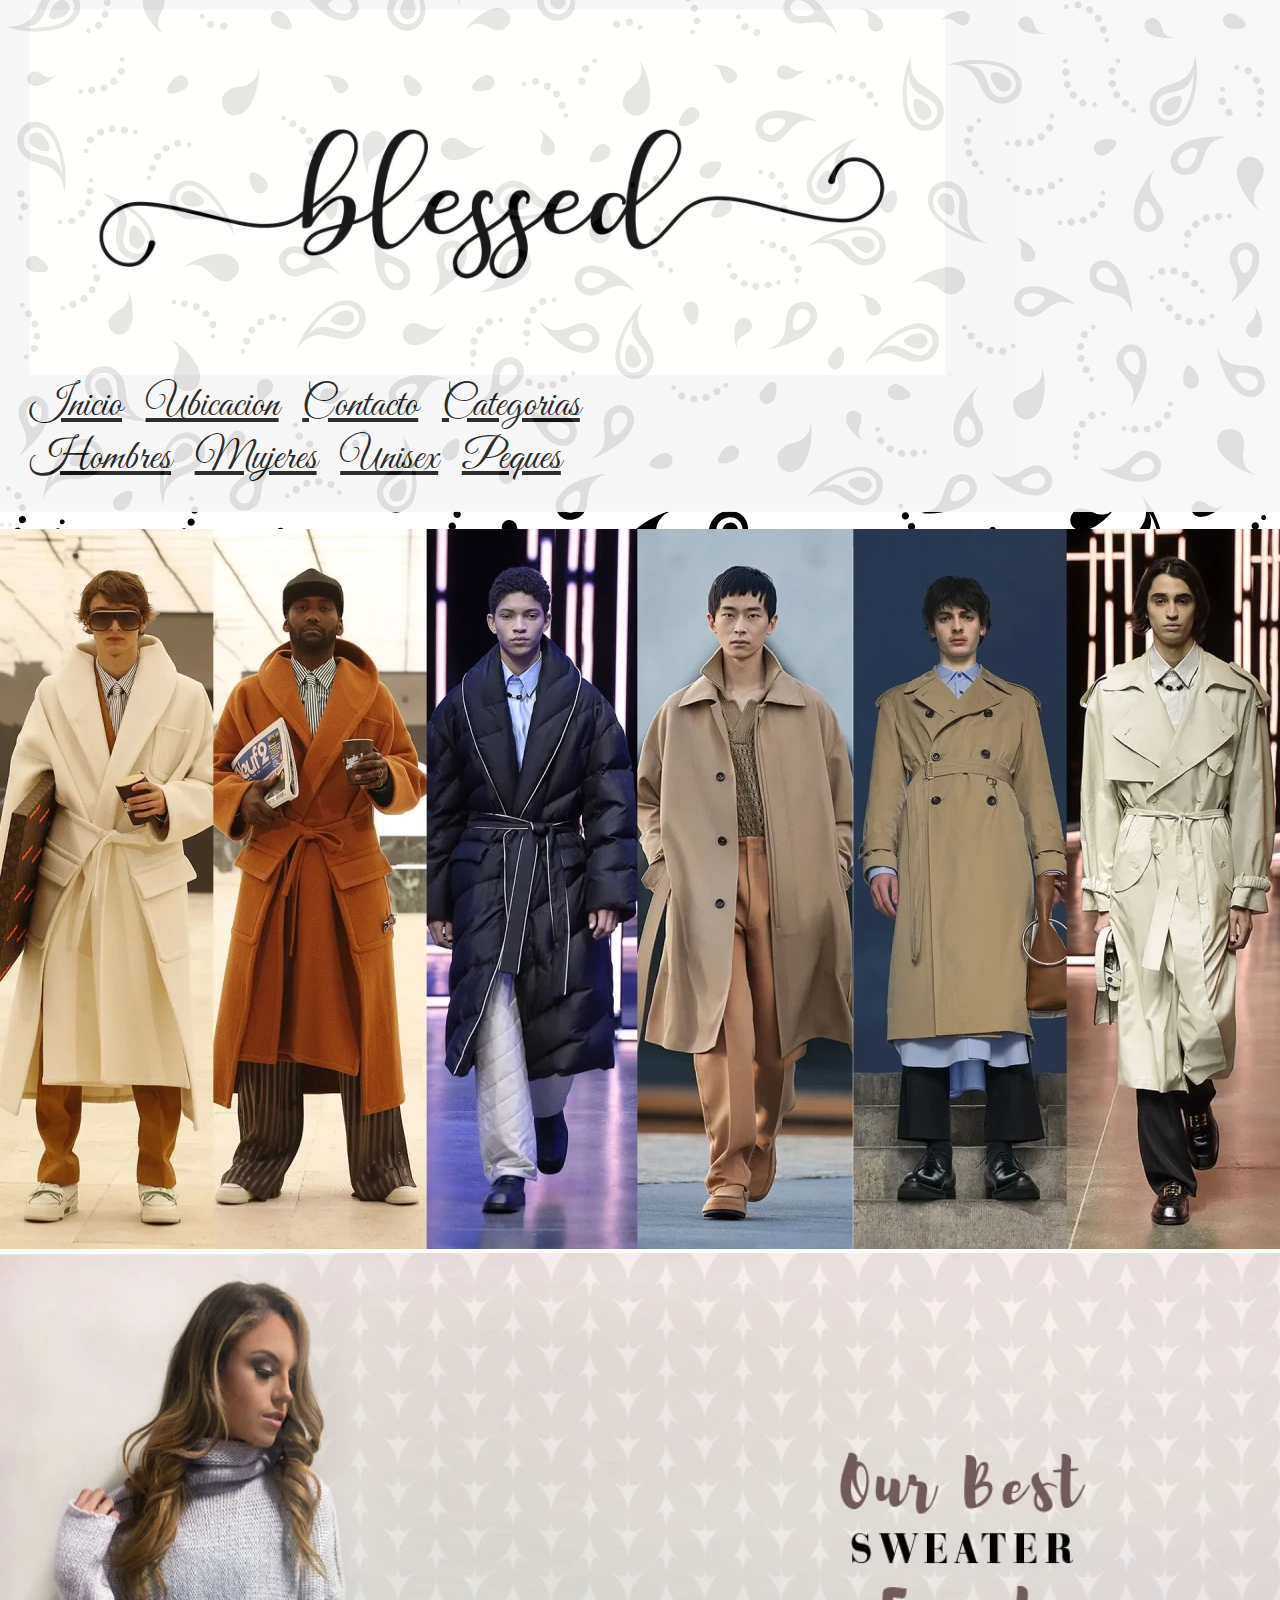
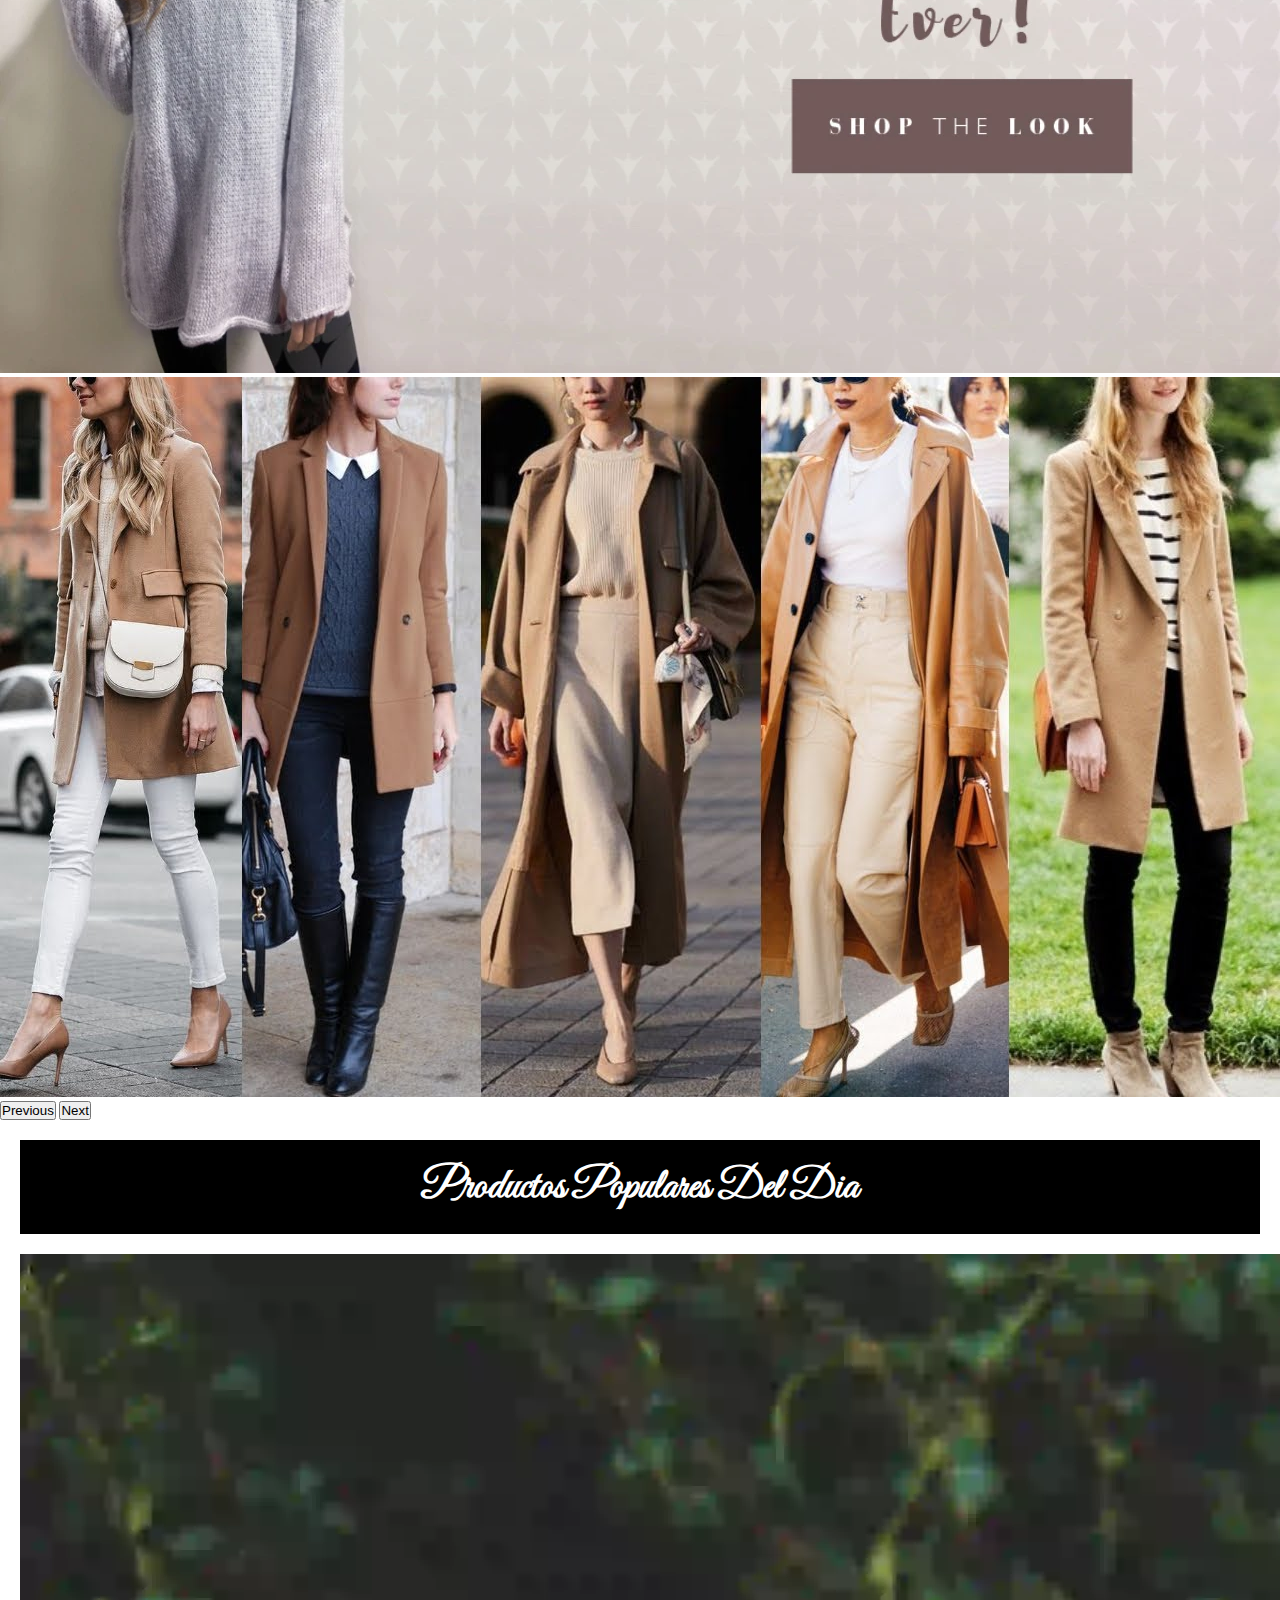
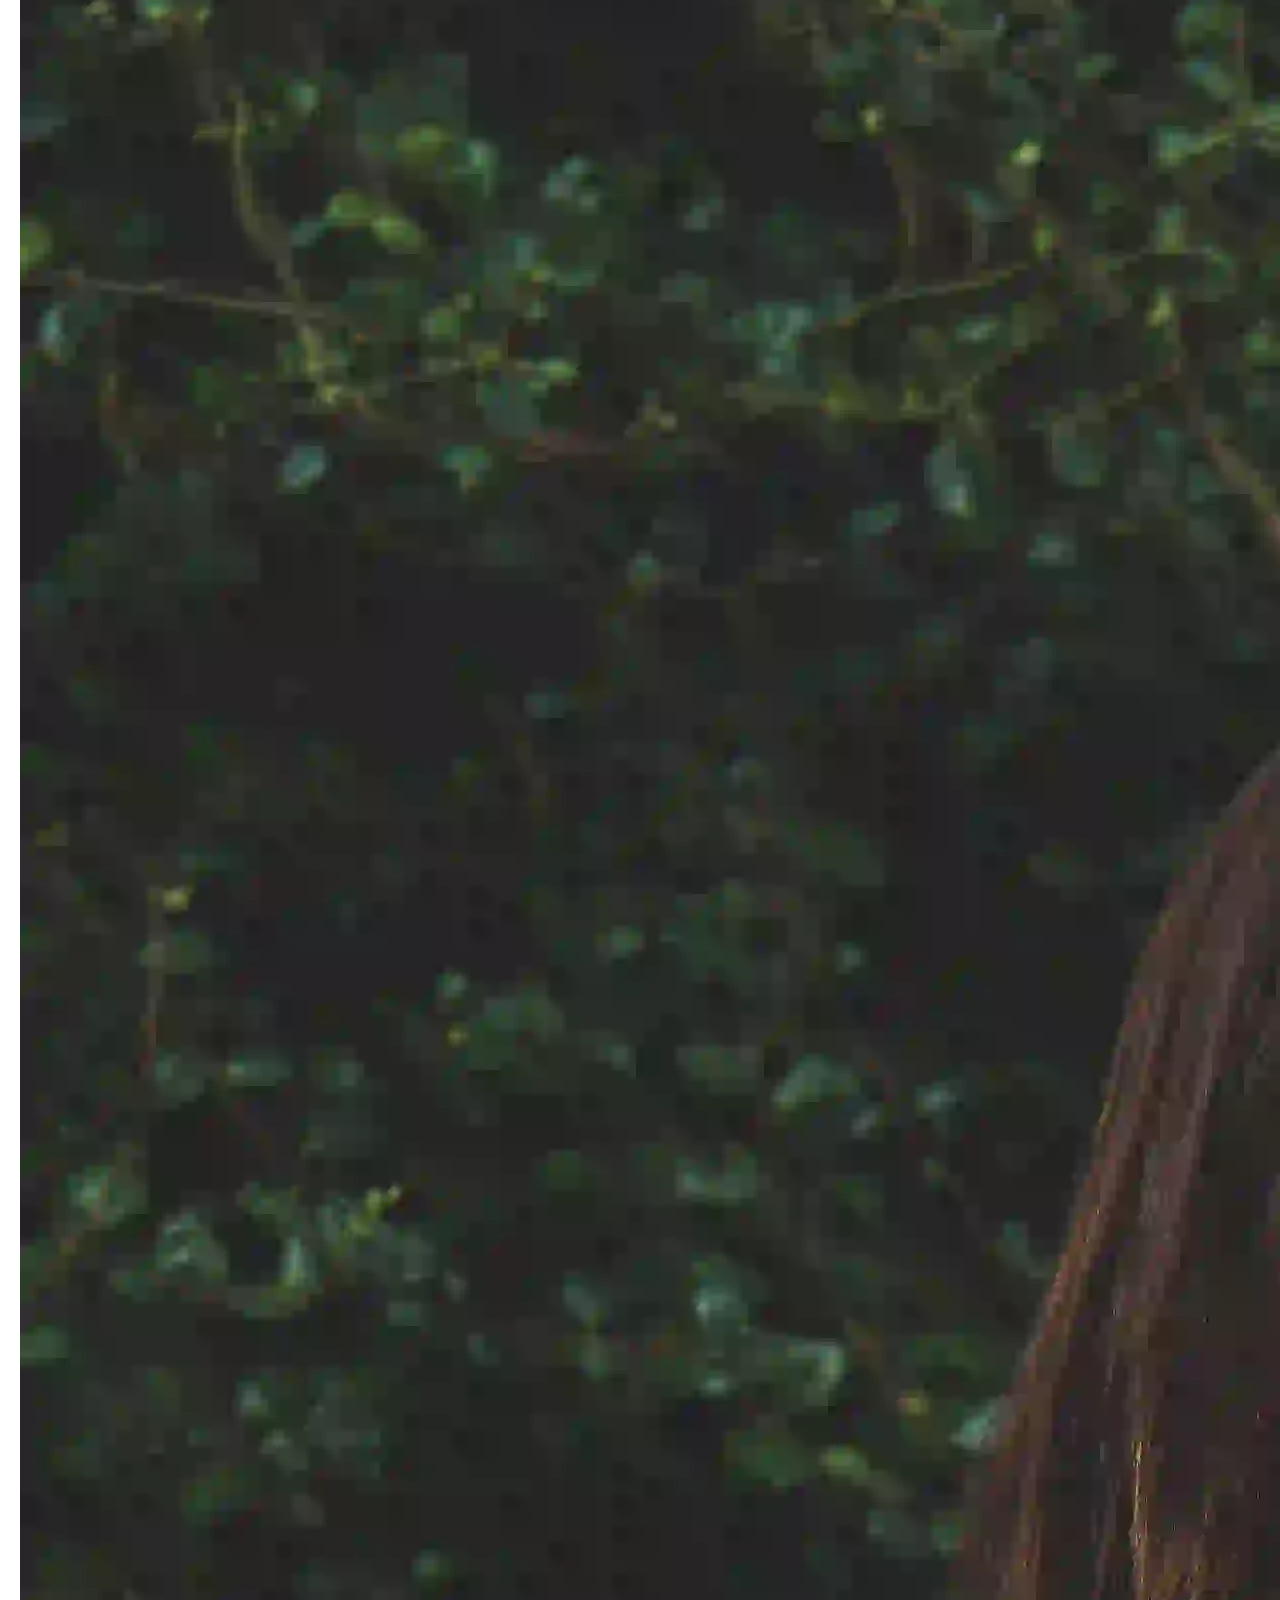
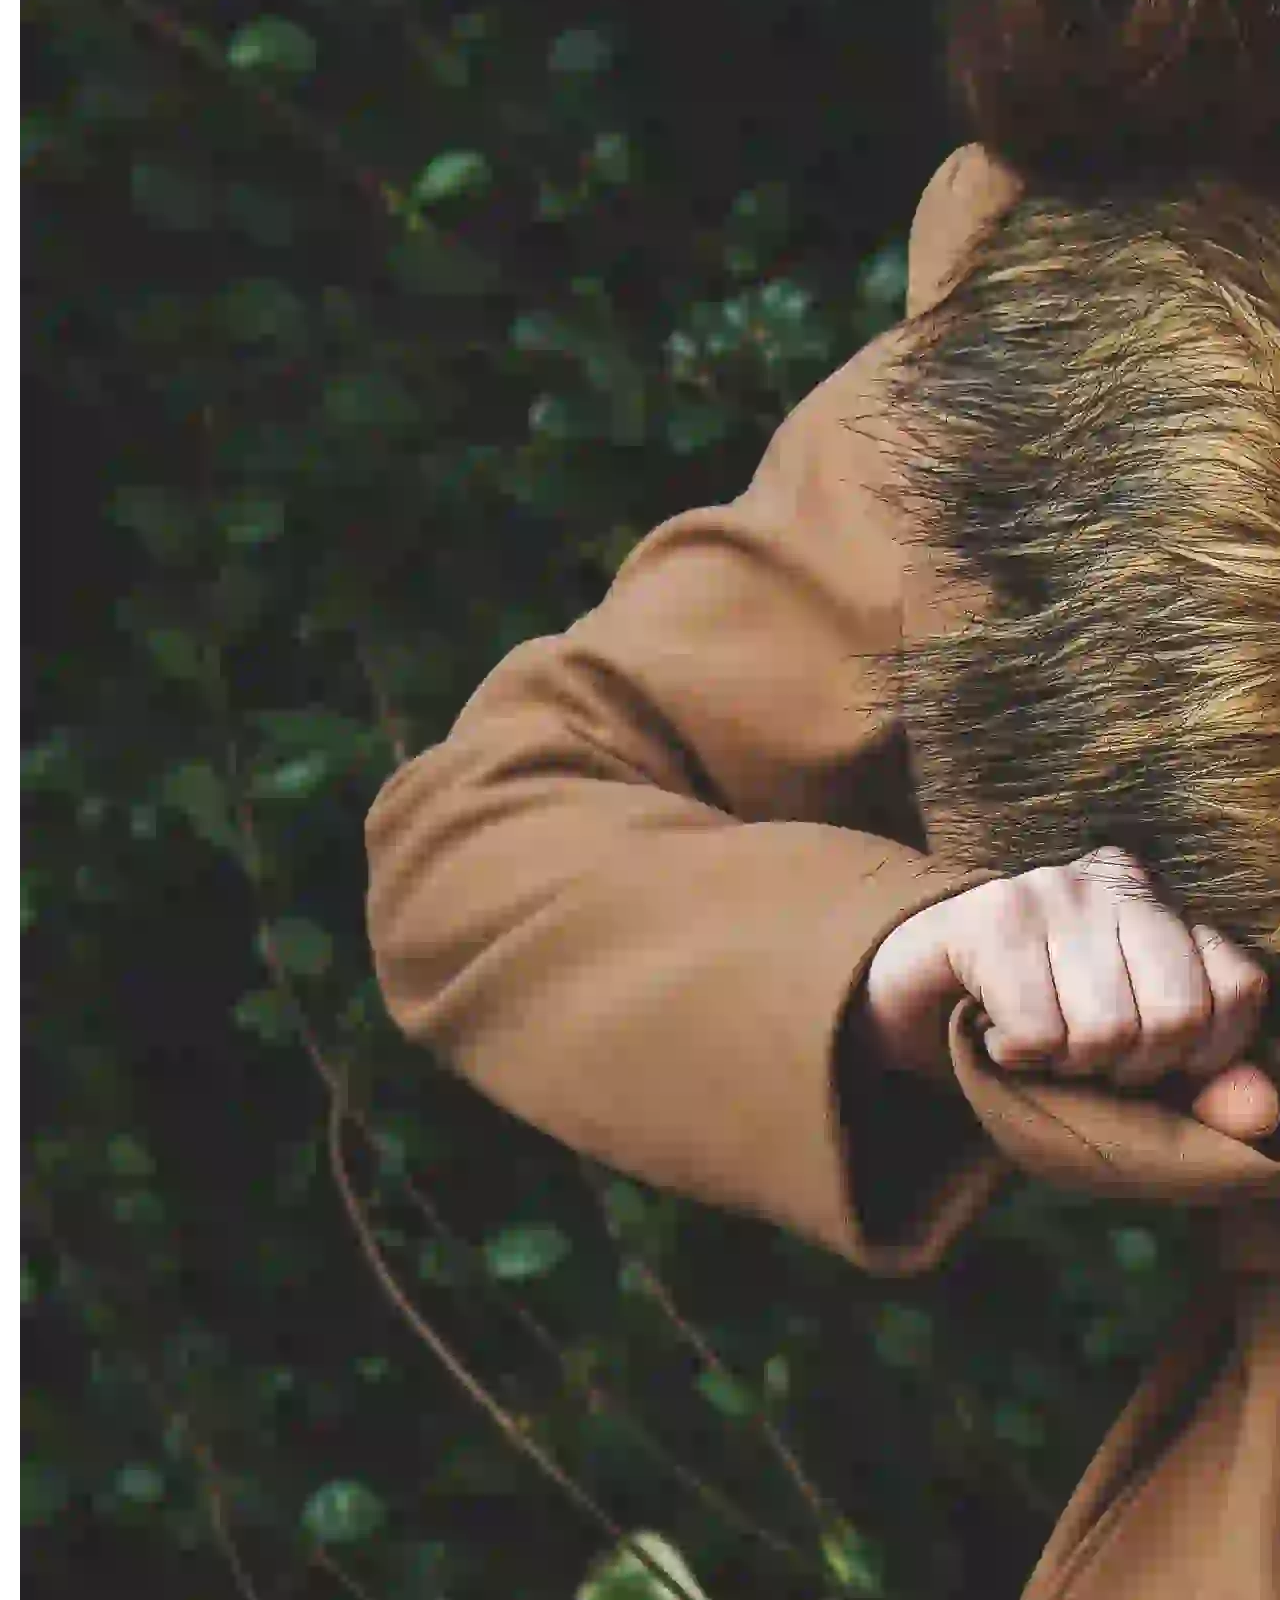
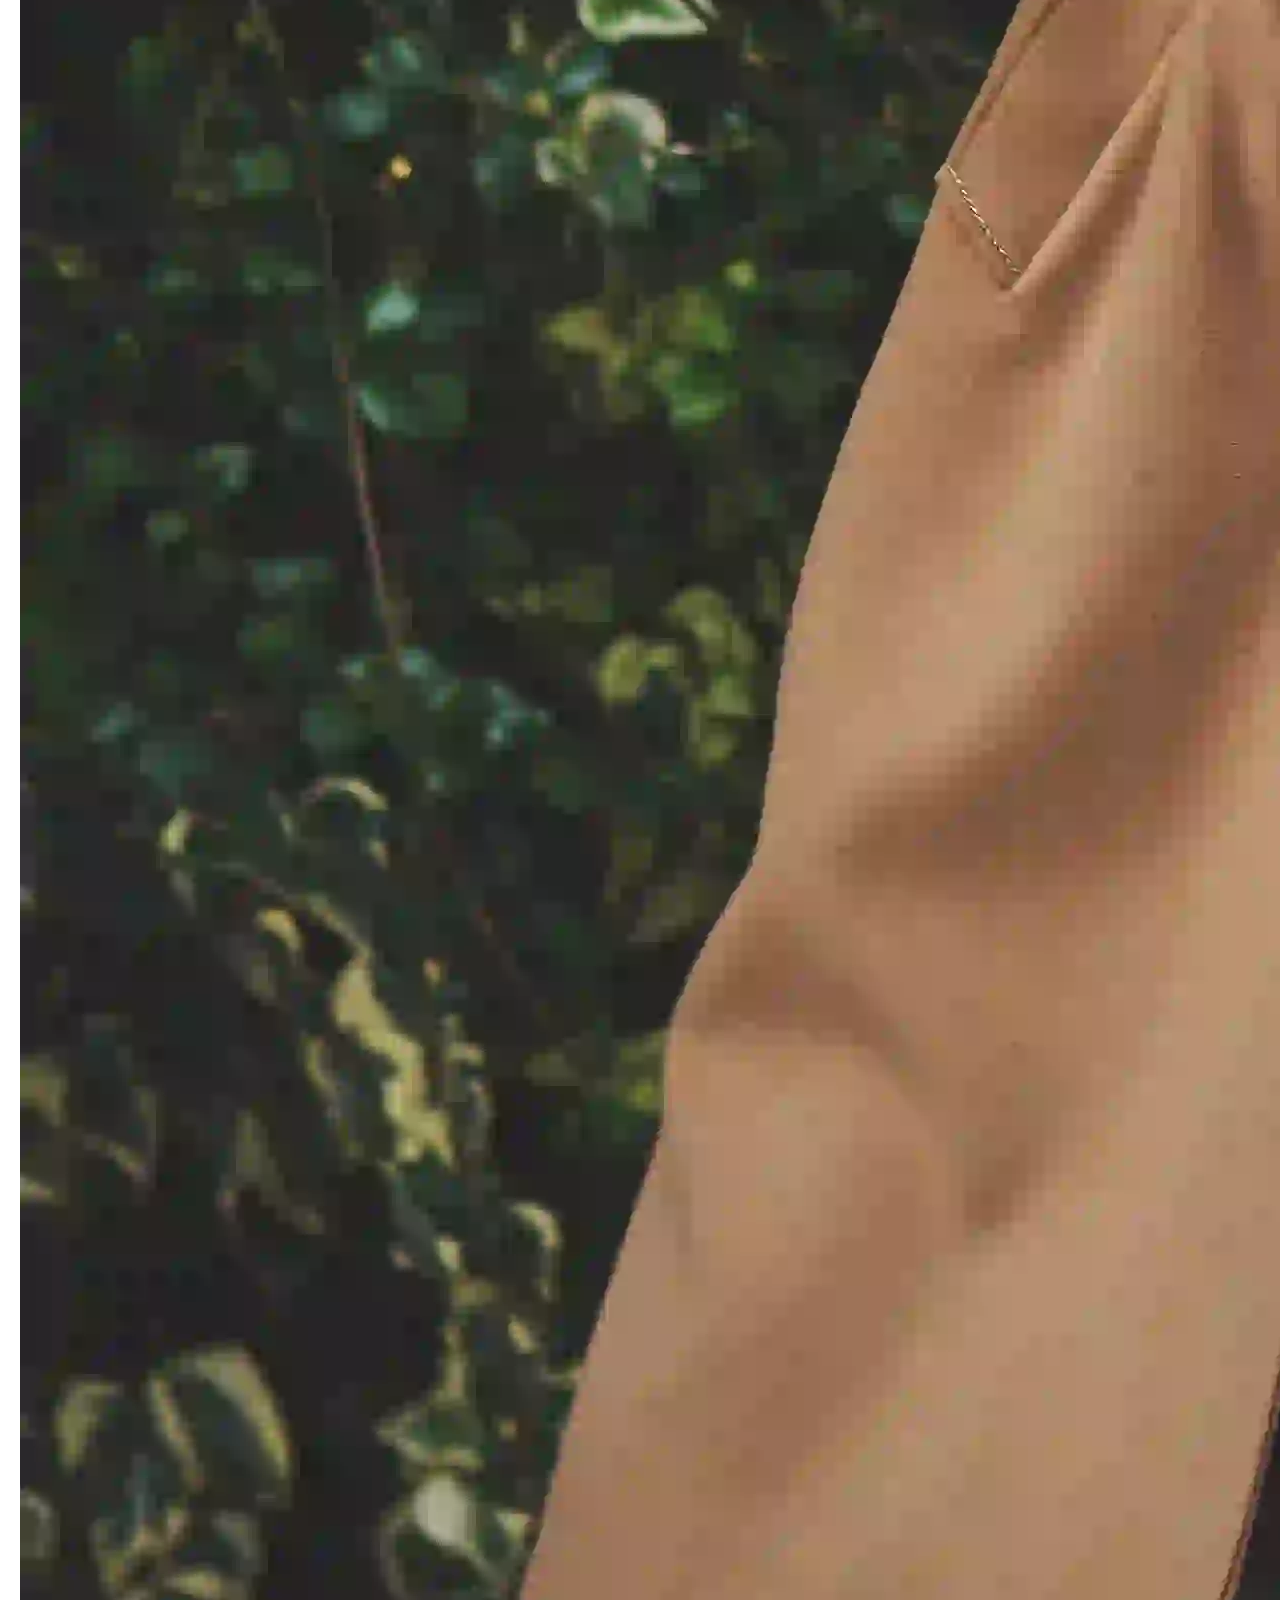
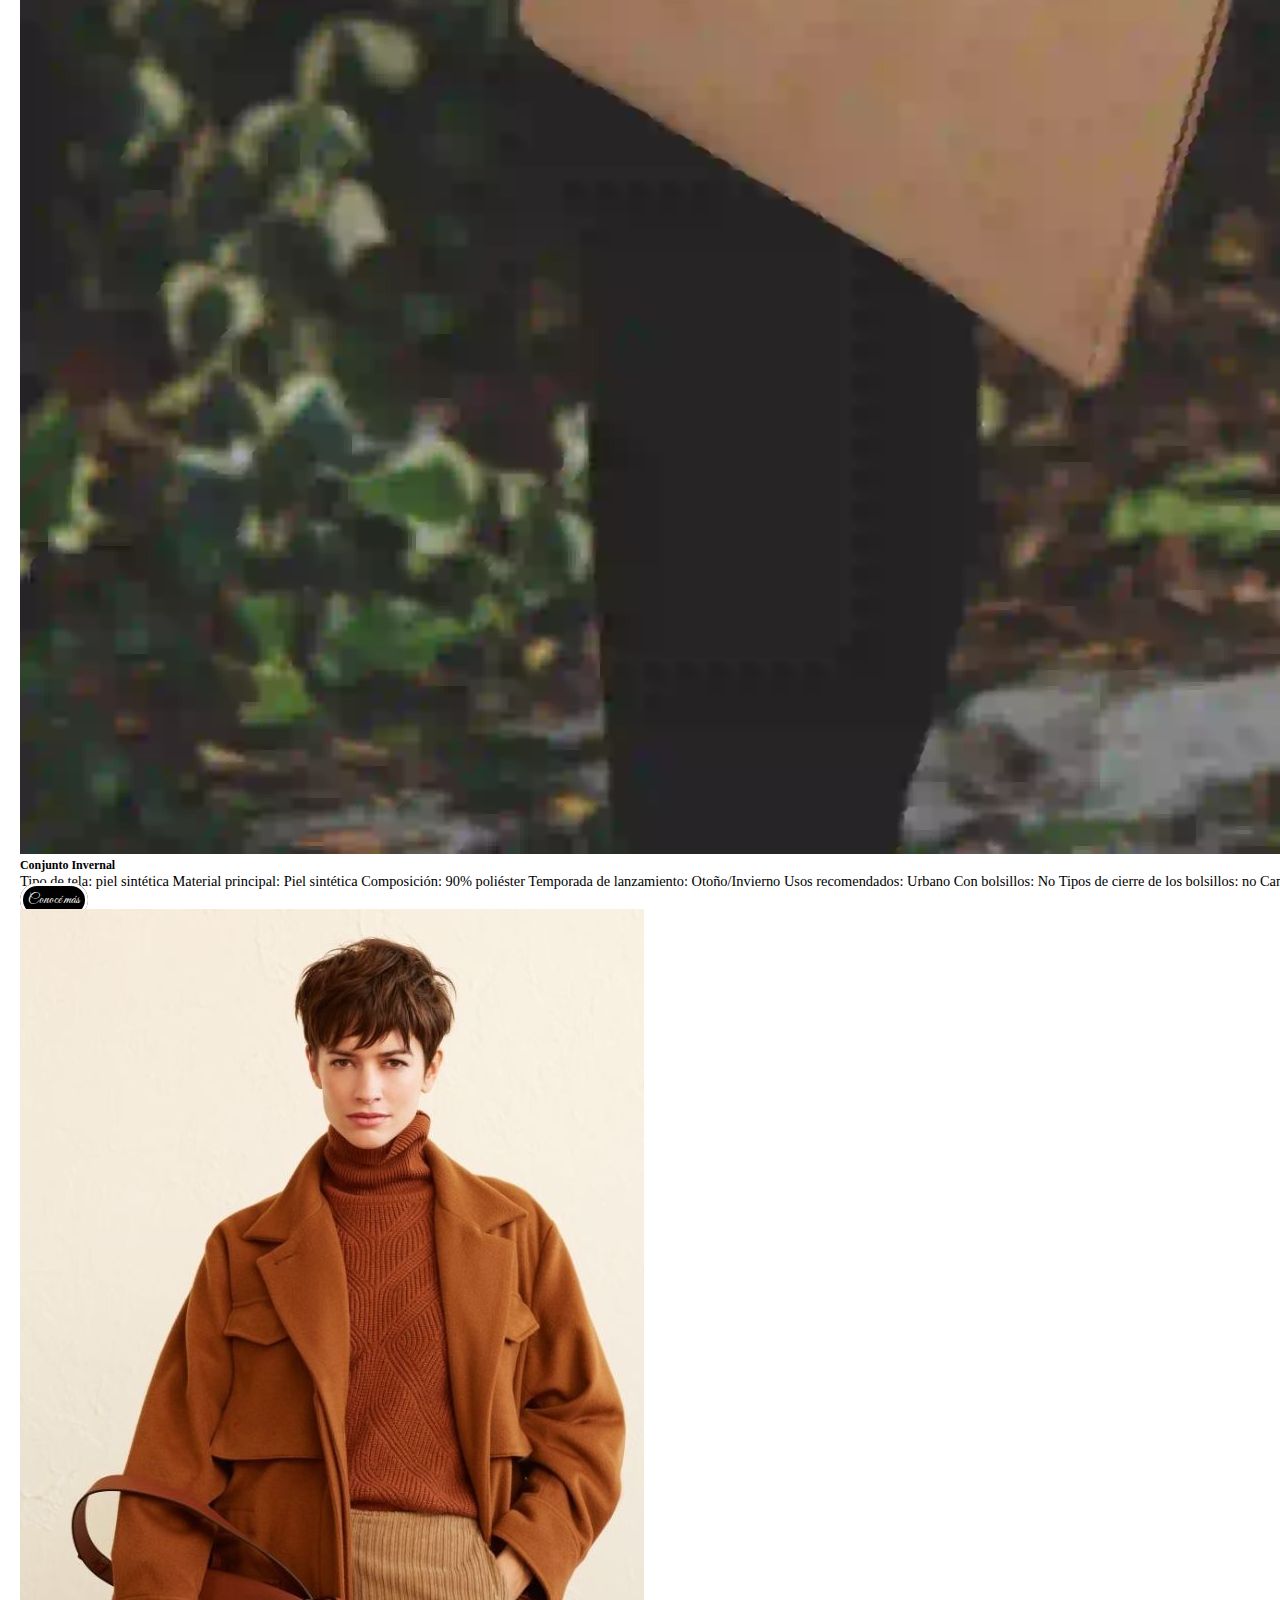
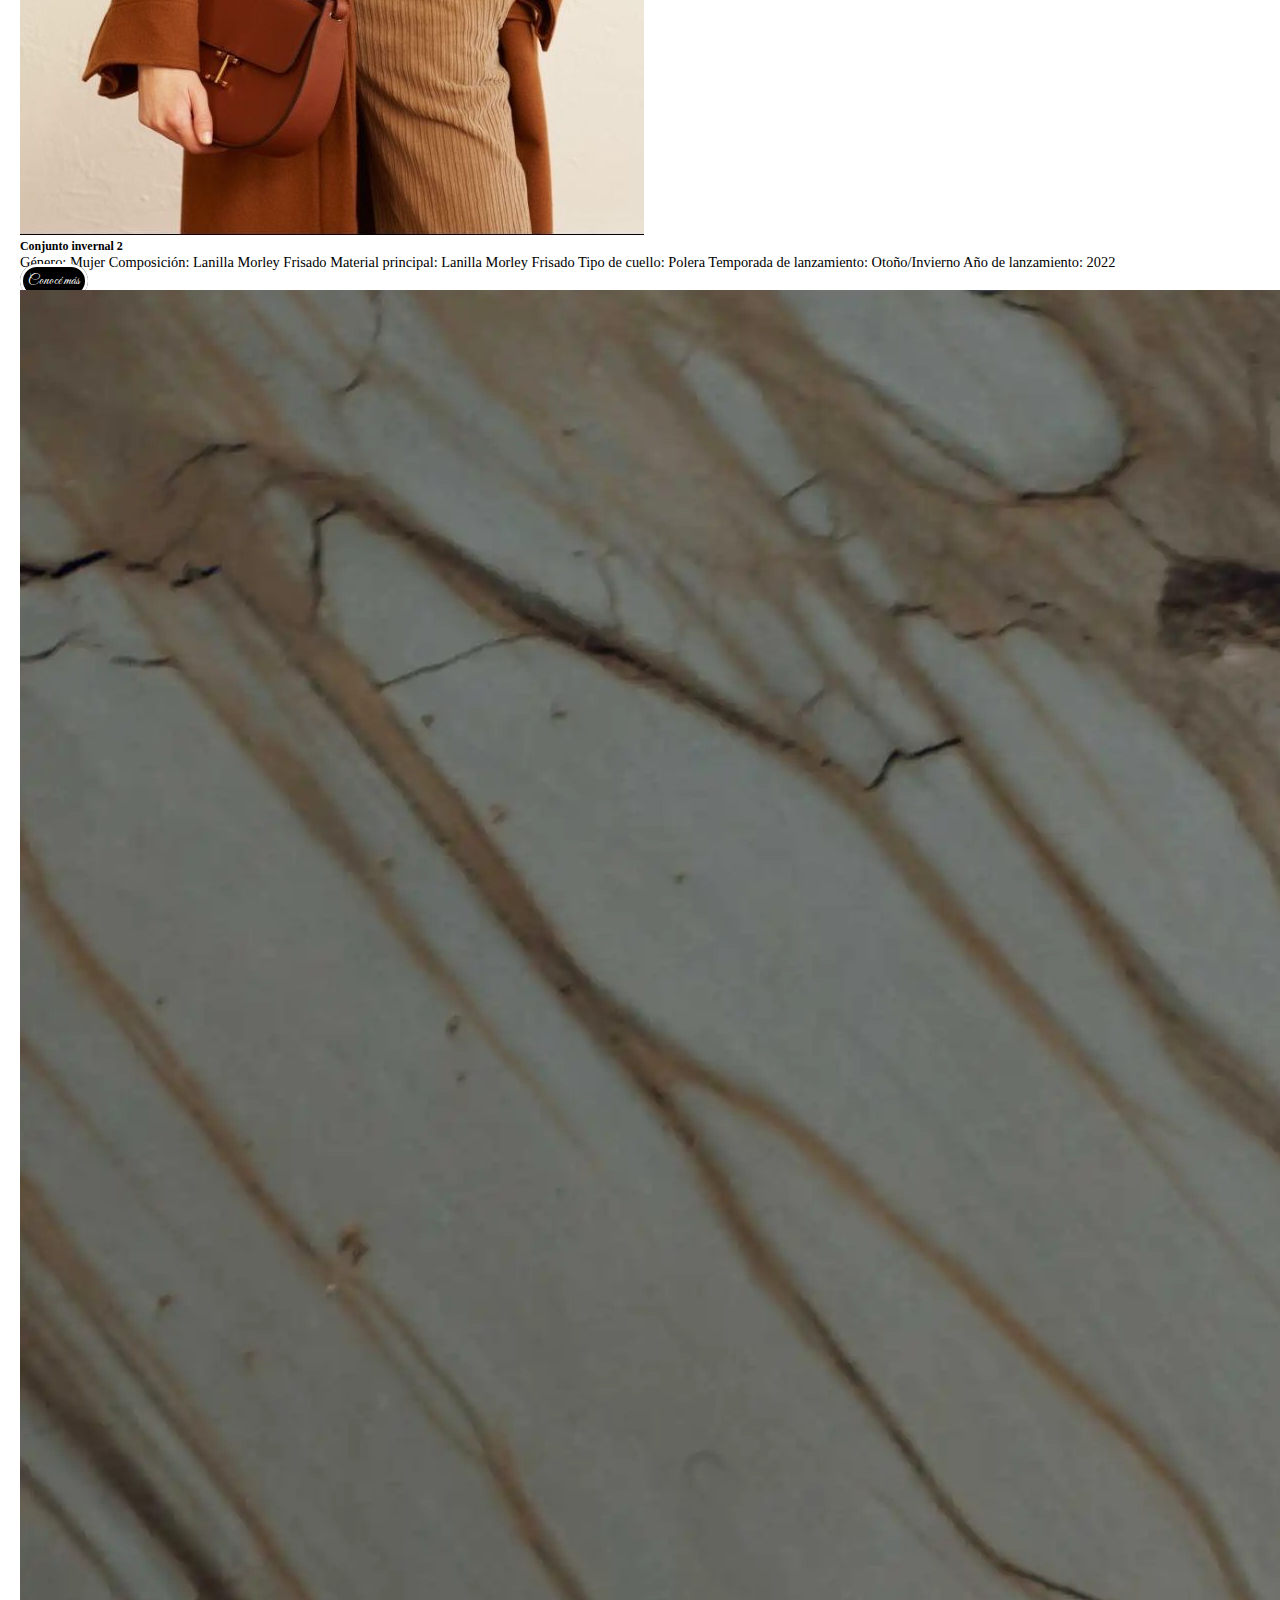
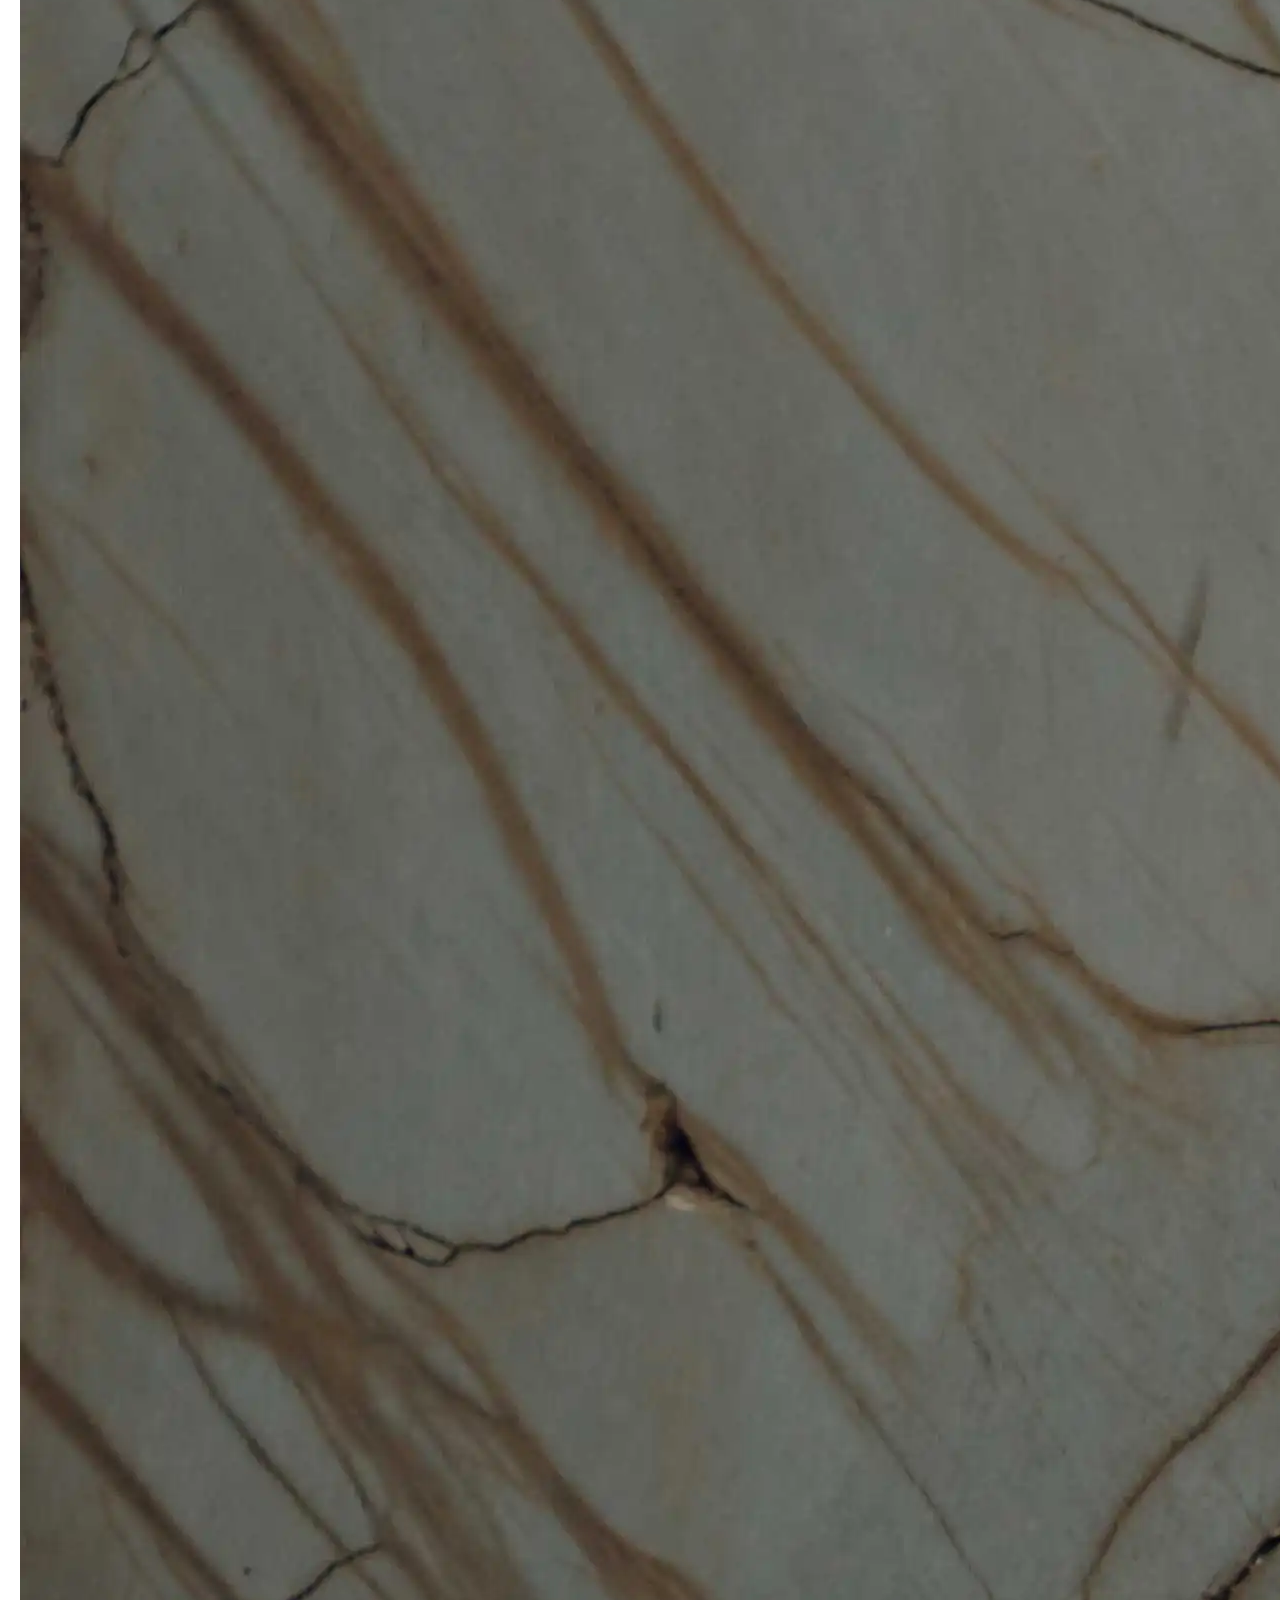
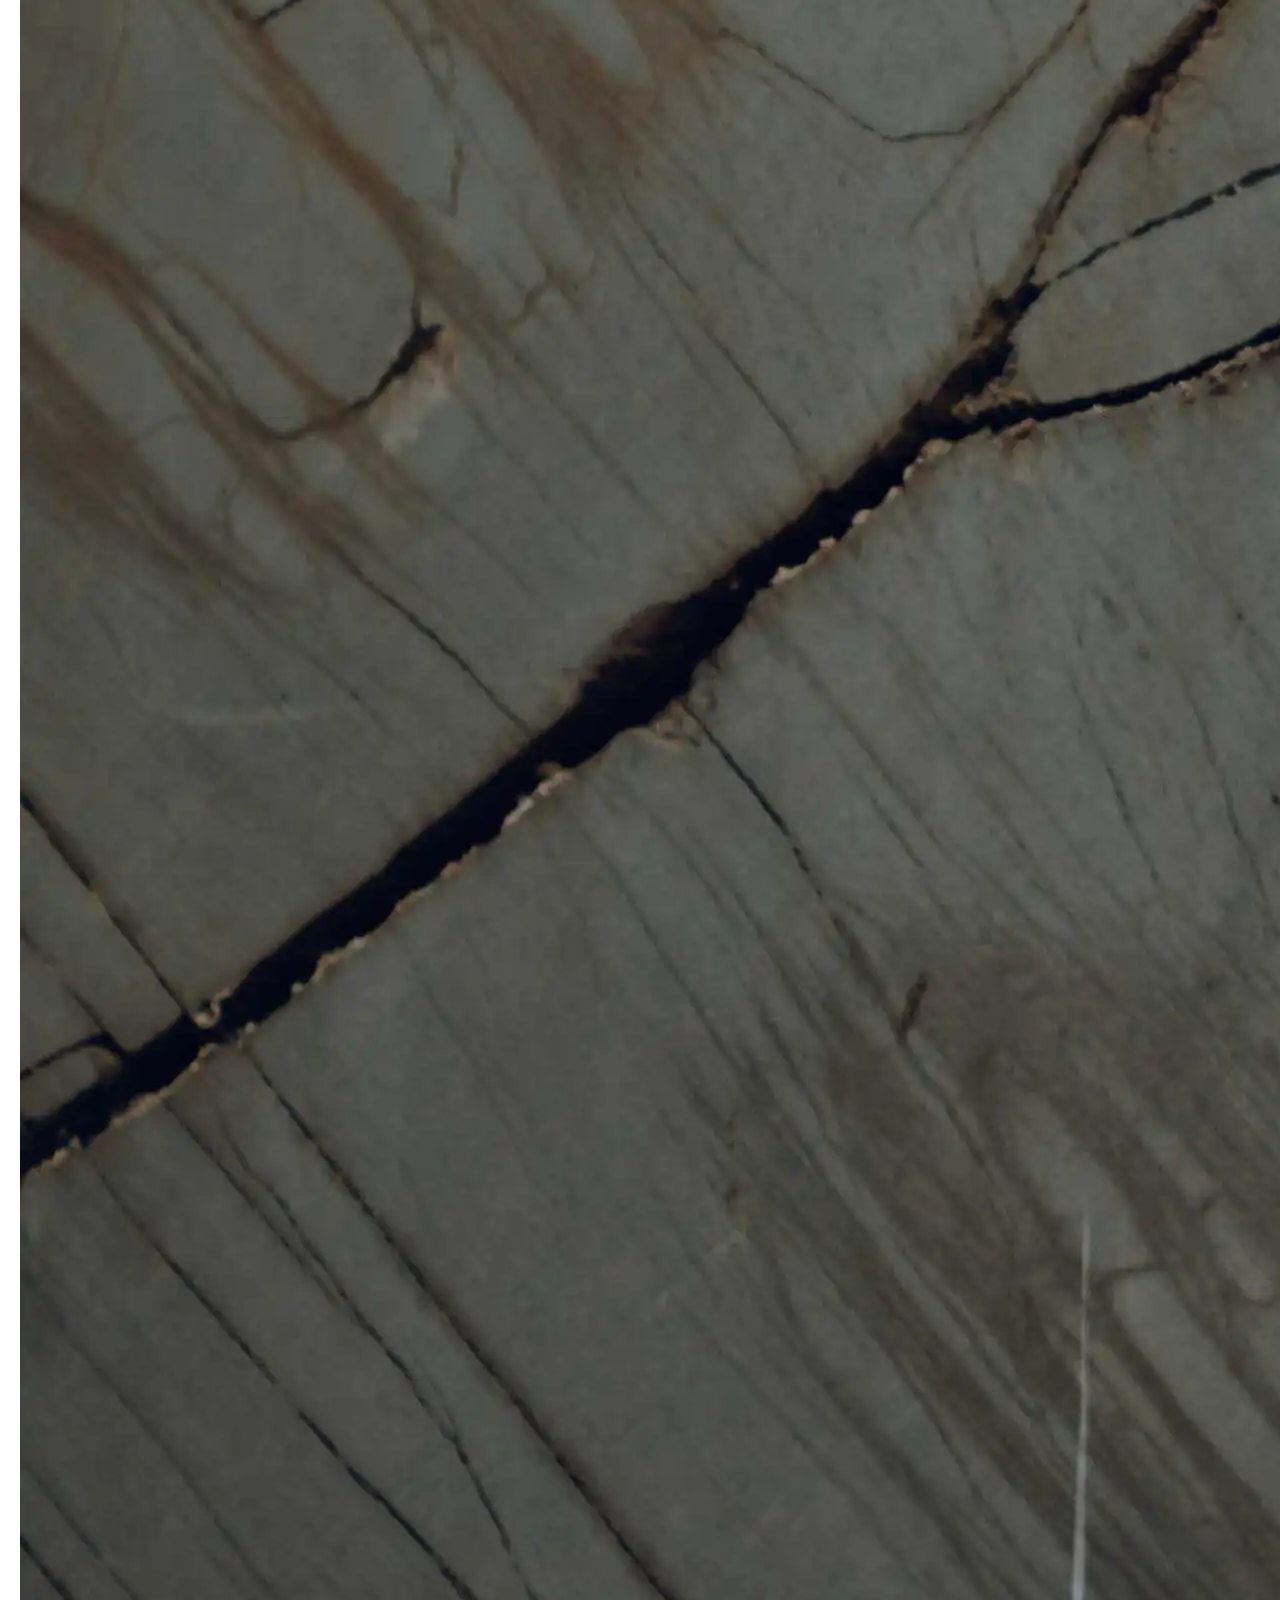
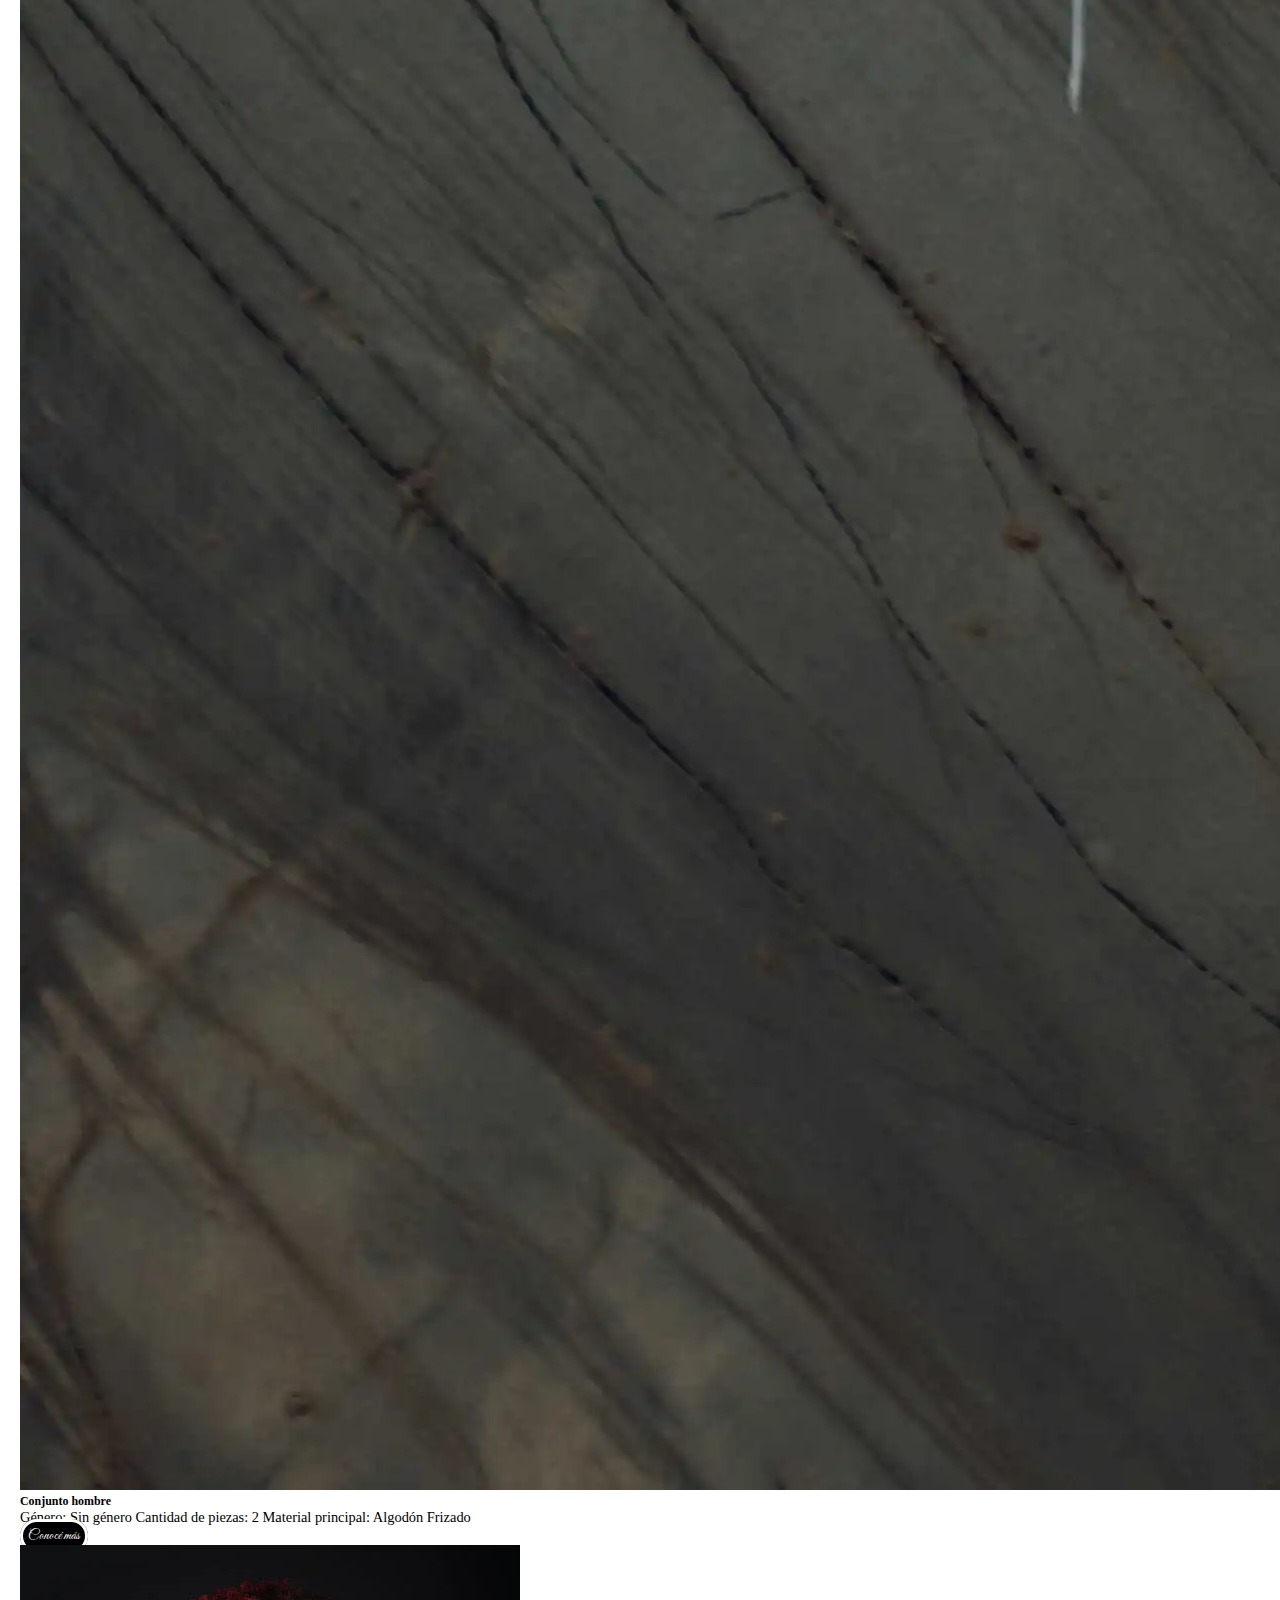
==== commit c636fddf: "subida 2" ====
--- a/index.html
+++ b/index.html
@@ -1,5 +1,5 @@
 <!DOCTYPE html>
-<html lang="en">
+<html lang="Es">
   <head>
     <meta charset="utf-8" />
     <meta name="viewport" content="width=device-width, initial-scale=1" />
@@ -7,7 +7,7 @@
     <meta name="description" content="Compra lo ultimo en moda aqui en beata tanto por mayor como por menor solo para bolsillos alegres.Envios 24/7(solo a los alrededores de CABA)."/>
     <meta name="autor" content="Yamil Leon">
     <meta name="keywords" content="ropa, remeras, zapatillas, moda, invierno,"<meta>
-    <title> 🡆Comprar ropa:CARISIMA  ni entres... </title>
+    <title> 🡆Comprar ropa:donde puedes comprar ropa que no cotiza en dolares :O </title>
     <!--meta seo-->
     <link
       href="https://cdn.jsdelivr.net/npm/bootstrap@5.1.3/dist/css/bootstrap.min.css"
@@ -128,7 +128,7 @@
             </div>
             <div class="carousel-item">
               <img
-                src="img/banners/banner.svg"
+                src="img/banners/banner.webp"
                 class="d-block w-100"
                 alt="banner promocinal"
               />
@@ -171,7 +171,7 @@
               <img
                 src="img/productos/woman4.webp"
                 class="card-img-top"
-                alt="..."
+                alt="Mujer con saco marron recubierto de piel sinteica"
               />
               <div class="card-body">
                 <h5 class="card-title">Conjunto Invernal</h5>
@@ -212,7 +212,7 @@
                   Temporada de lanzamiento: Otoño/Invierno
                   Año de lanzamiento: 2022
                 </p>
-                <a href="#" class="boton2 text decoration-none">Conocé más</a>
+                <a href="error404.html" class="boton2 text decoration-none">Conocé más</a>
               </div>
             </div>
           </div>
@@ -230,7 +230,7 @@
                   Cantidad de piezas: 2
                   Material principal: Algodón Frizado
                 </p>
-                <a href="#" class="boton2 text decoration-none">Conocé más</a>
+                <a href="error404.html" class="boton2 text decoration-none">Conocé más</a>
               </div>
             </div>
           </div>
@@ -250,7 +250,7 @@
                   Corte del traje: Clasico o Entallado
                   Incluye chaleco: No
                 </p>
-                <a href="#" class="boton2 text decoration-none">Conocé más</a>
+                <a href="error404.html" class="boton2 text decoration-none">Conocé más</a>
               </div>
             </div>
           </div>
@@ -271,7 +271,7 @@
                   Temporada de lanzamiento: Otoño/Invierno
                   Año de lanzamiento: 2021
                 </p>
-                <a href="#" class="boton2 text decoration-none">Conocé más</a>
+                <a href="error404.html" class="boton2 text decoration-none">Conocé más</a>
               </div>
             </div>
           </div>
@@ -301,7 +301,7 @@
                   Con puños ajustables: No
                   Con bolsillos: Sí
                 </p>
-                <a href="#" class="boton2 text decoration-none">Conocé más</a>
+                <a href="error404.html" class="boton2 text decoration-none">Conocé más</a>
               </div>
             </div>
           </div>
@@ -328,7 +328,7 @@
                   Temporada de lanzamiento: Otoño/Invierno
                   Año de lanzamiento: 2017
                 </p>
-                <a href="#" class="boton2 text decoration-none">Conocé más</a>
+                <a href="error404.html" class="boton2 text decoration-none">Conocé más</a>
               </div>
             </div>
           </div>
@@ -353,7 +353,7 @@
                   Año de lanzamiento: 2022
                   Con puños ajustables: No
                 </p>
-                <a href="#" class="boton2 text decoration-none">Conocé más</a>
+                <a href="error404.html" class="boton2 text decoration-none">Conocé más</a>
               </div>
             </div>
           </div>
@@ -384,7 +384,7 @@
         </a>
       </div>
       <div class="boton">
-        <a href="#" class="boton1">Reportar Problemas></a>
+        <a href="error404.html" class="boton1">Reportar Problemas></a>
       </div>
       <script
         src="https://cdn.jsdelivr.net/npm/bootstrap@5.1.3/dist/js/bootstrap.bundle.min.js"
--- a/css/style.css
+++ b/css/style.css
@@ -140,18 +140,40 @@
 }
 
 .formDeb5 {
-  background-color: lightgrey;
+  background-color: black;
   border-radius: 25px;
   padding: 32px 28px;
   margin: 124px 10px;
-  font-family: monospace;
-  color: cornsilk;
-}
-.formDeb5 legend {
-  color: black;
+  font-family: fantasy;
+  color: white;
+  text-transform: uppercase;
+  font-size: 1.5rem;
+}
+.formDeb5 textarea {
+  font-size: 1.5rem;
+  font: size 1rem;
+}
+.formDeb5 textarea legend {
   position: relative;
-  font-family: monospace;
-  color: gray;
+  font-family: fantasy;
+  color: white;
+}
+
+.summForm {
+  display: grid;
+}
+.summForm button {
+  cursor: pointer;
+  border: 3px solid;
+  border-radius: 25px;
+  background-color: black;
+  text-align: center;
+  text-decoration: none;
+}
+.summForm button a {
+  color: whitesmoke;
+  text-decoration: none;
+  font-size: 1rem;
 }
 
 .localFig img {
@@ -190,6 +212,43 @@
   color: black;
   text-transform: uppercase;
   font-family: fantasy;
+}
+
+.botonSum {
+  cursor: pointer;
+  border: 3px solid;
+  border-radius: 25px;
+  background-color: black;
+  text-align: center;
+  text-decoration: none;
+}
+.botonSum a {
+  color: whitesmoke;
+  text-decoration: none;
+  font-size: 1rem;
+}
+
+.erroR {
+  font-family: fantasy;
+  background-color: black;
+  color: snow;
+  font-size: 10px;
+  display: grid;
+  justify-items: center;
+}
+
+.boton404 {
+  cursor: pointer;
+  border: 3px solid;
+  border-radius: 25px;
+  background-color: black;
+  text-align: center;
+  text-decoration: none;
+  padding: 1px 16px;
+  font-size: 1rem;
+}
+.boton404 a {
+  color: white;
 }
 
 .contenedor {
